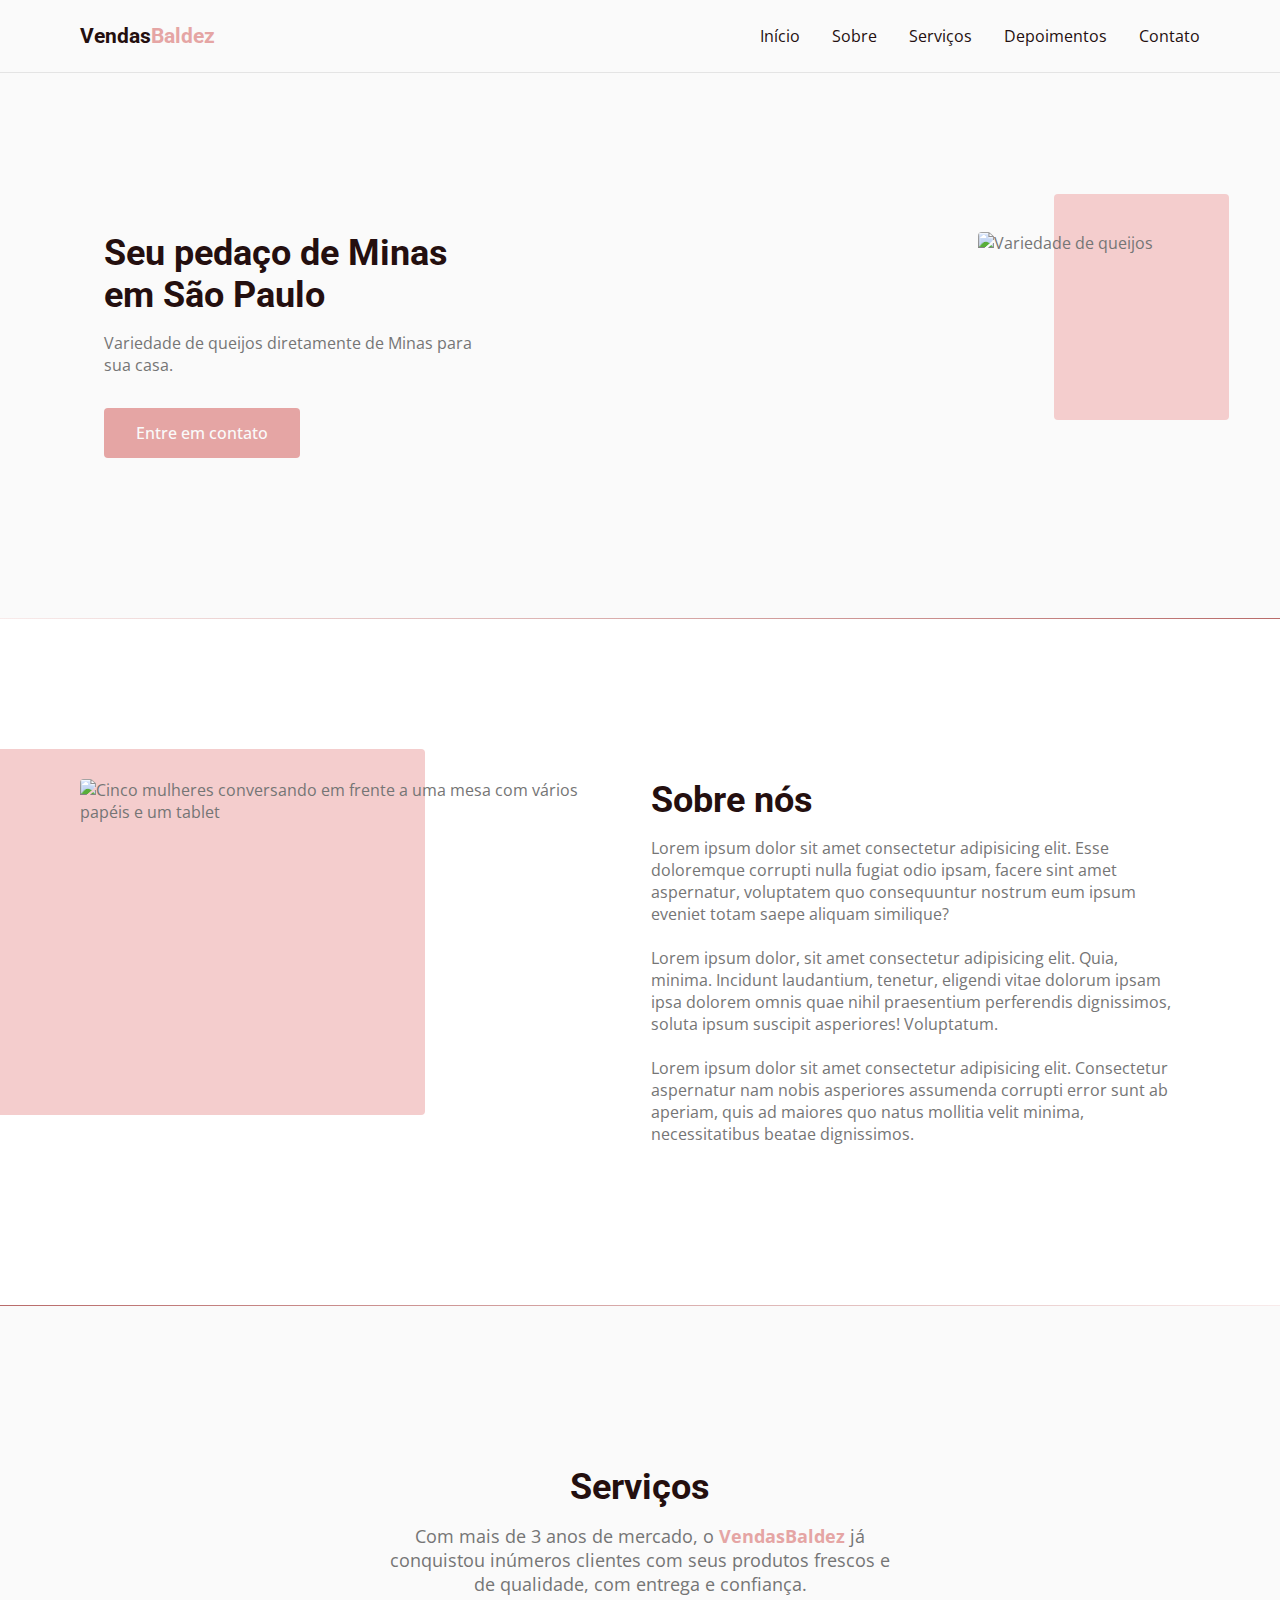
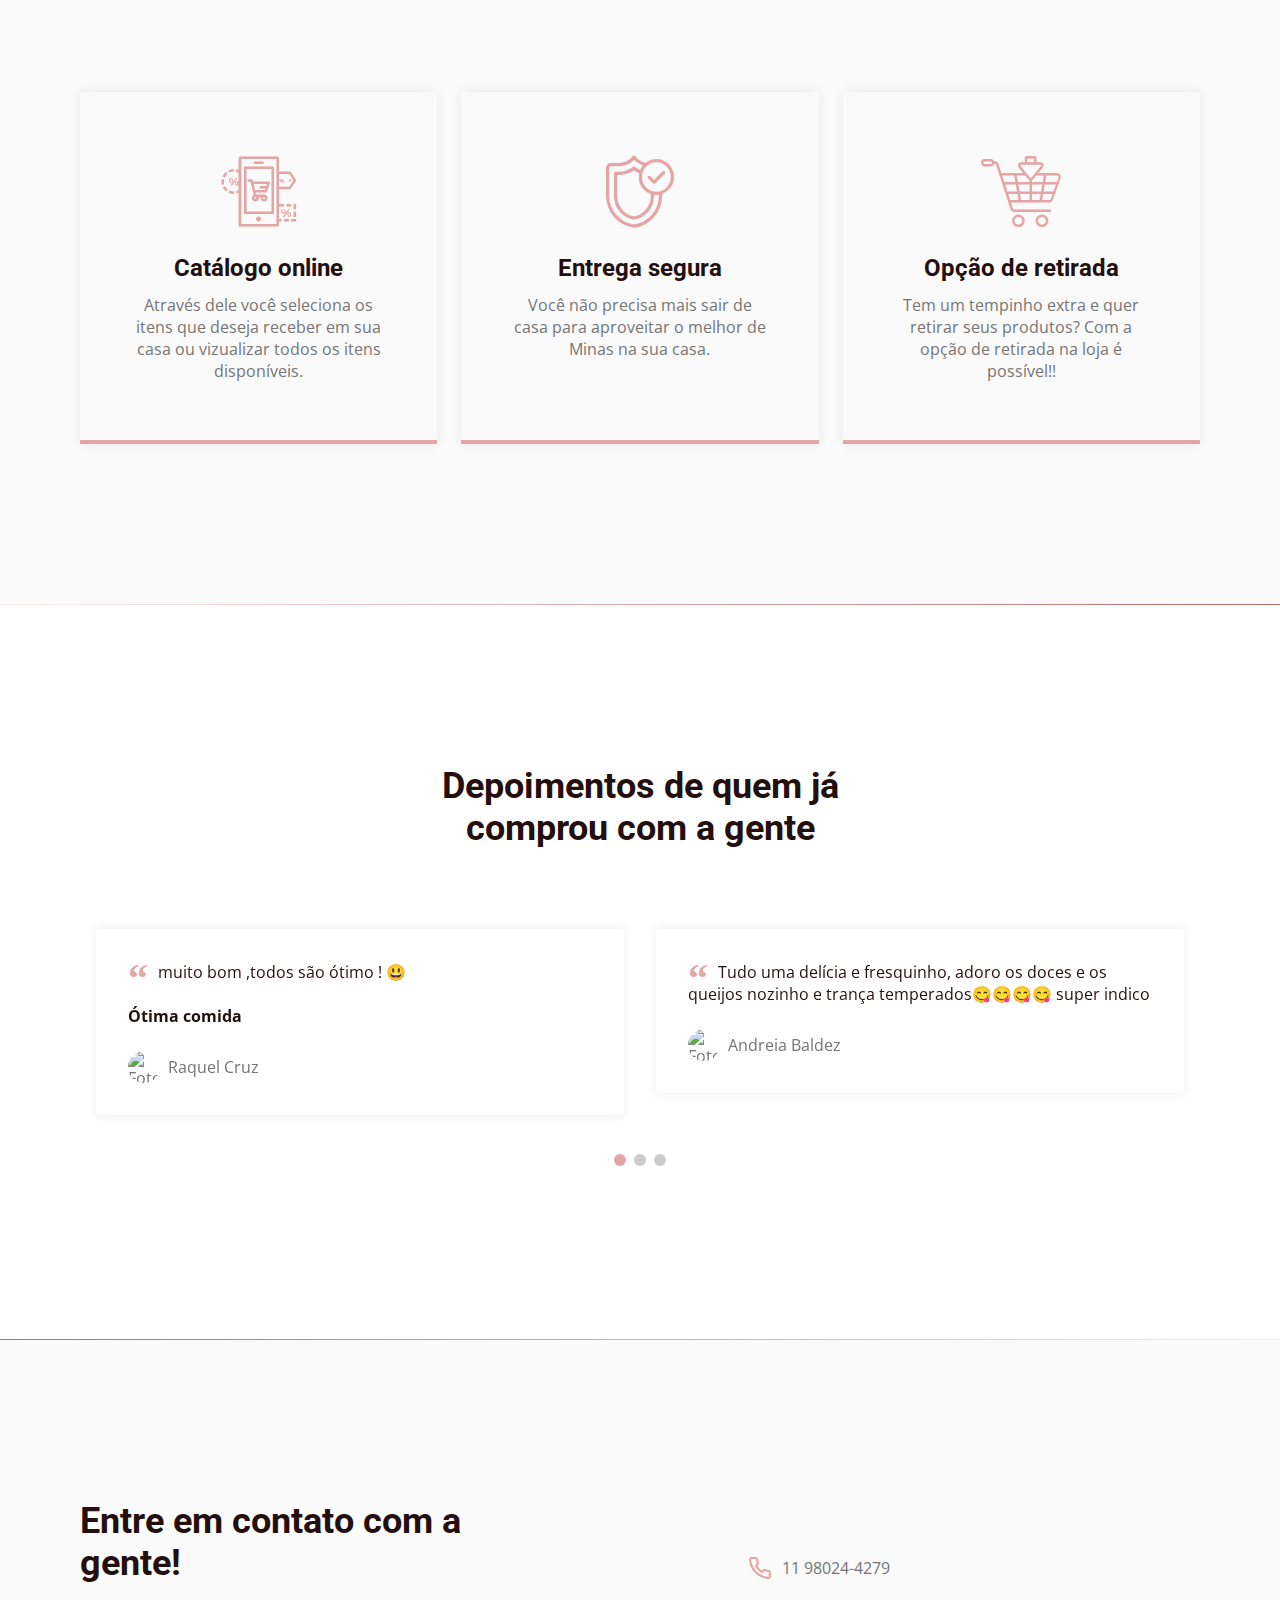
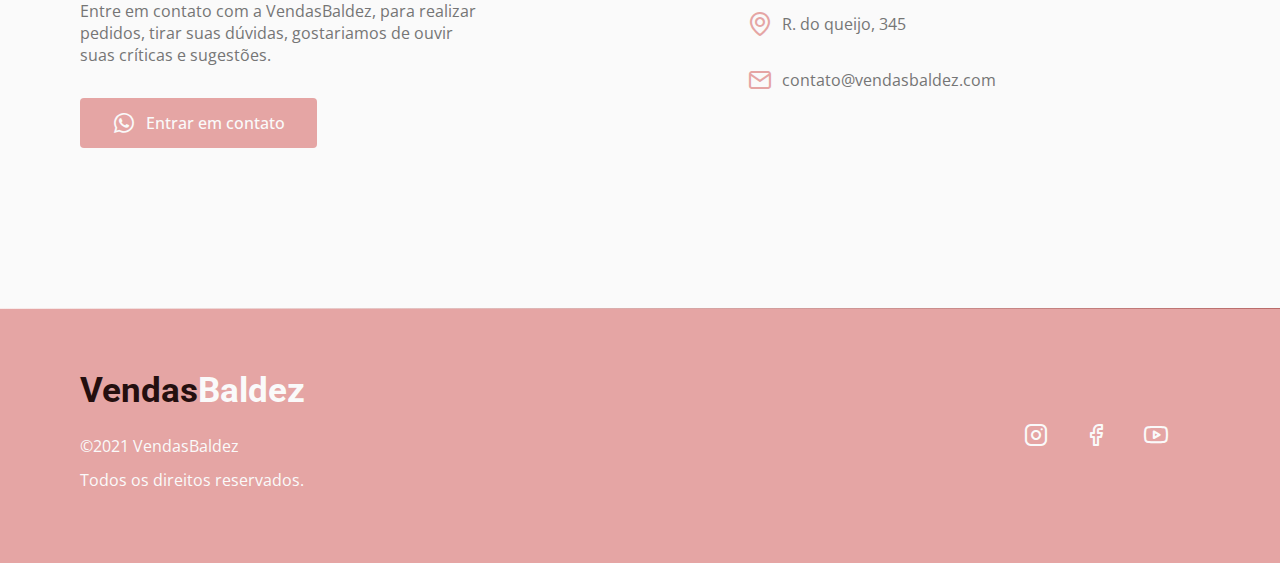
==== index.html @ 39c17d1b "Initial commit" ====
<!DOCTYPE html>
<html lang="pt-br">
  <head>
    <!-- PAGE INFORMATION/ INFORMAÇÕES DA PÁGINA-->
    <meta charset="UTF-8" />
    <meta http-equiv="X-UA-Compatible" content="IE=edge" />
    <meta name="viewport" content="width=device-width, initial-scale=1.0" />
    <title>Vendas Baldez</title>
    <!-- SOURCES OF ICONS/ FONTES DE ÍCONES-->
    <link rel="stylesheet" href="assets/fonts/style.css" />

    <!--SWIPER/ CARROSSEL-->
    <link
      rel="stylesheet"
      href="https://unpkg.com/swiper/swiper-bundle.min.css"
    />

    <!--FAVICON-->
    <link rel="shortcut icon" href="favicon.png" type="image/x-icon" />
    <!--CSS STYLE/ ESTILO CSS-->
    <link rel="stylesheet" href="style.css" />

    <!--FFONTS Roboto and Open Sans/ FONTES Roboto e Open Sans-->
    <link rel="preconnect" href="https://fonts.googleapis.com" />
    <link rel="preconnect" href="https://fonts.gstatic.com" crossorigin />
    <link
      href="https://fonts.googleapis.com/css2?family=Open+Sans:wght@400;500;700&family=Roboto:wght@400;500;700&display=swap"
      rel="stylesheet"
    />
  </head>
  <body>
    <!-- HEADER/ CABEÇALHO-->
    <header id="header">
      <nav class="container">
        <!--LOGO/ LOGOTIPO-->
        <a href="#" class="logo">Vendas<span>Baldez</span></a>
        <!--MENU-->
        <div class="menu">
          <ul class="grid">
            <li><a class="title" href="#home">Início</a></li>
            <li><a class="title" href="#about">Sobre</a></li>
            <li><a class="title" href="#services">Serviços</a></li>
            <li><a class="title" href="#testimonials">Depoimentos</a></li>
            <li><a class="title" href="#contact">Contato</a></li>
          </ul>
        </div>
        <!-- END OF MENU/ FIM DO MENU-->
        <div class="toggle icon-menu"></div>
        <div class="toggle icon-close"></div>
      </nav>
    </header>
    <!--MAIN SECTION/ SEÇÃO PRINCIPAL-->
    <main>
      <section class="section" id="home">
        <div class="container grid">
          <div class="image">
            <img
              src="https://media.istockphoto.com/photos/different-types-of-cheese-bread-and-tomatoes-picture-id120990404?b=1&k=20&m=120990404&s=170667a&w=0&h=2JuOaa1RB2ThgkXX2JgTvozF3Oeofzy1vVdZqvsgzEc="
              alt="Variedade de queijos"
            />
          </div>
          <div class="text">
            <h2 class="title">Seu pedaço de Minas em São Paulo</h2>
            <p>Variedade de queijos diretamente de Minas para sua casa.</p>
            <a href="#" class="button">Entre em contato</a>
          </div>
        </div>
      </section>
      <div class="divider-1"></div>
      <!--ABOUT SECTION/ SEÇÃO SOBRE-->
      <section class="section" id="about">
        <div class="container grid">
          <div class="image">
            <img
              src="https://images.pexels.com/photos/3810796/pexels-photo-3810796.jpeg?auto=compress&cs=tinysrgb&h=750&w=1260"
              alt="Cinco mulheres conversando em frente a uma mesa com vários papéis e um tablet"
            />
          </div>
          <div class="text">
            <h2 class="title">Sobre nós</h2>
            <p>
              Lorem ipsum dolor sit amet consectetur adipisicing elit. Esse
              doloremque corrupti nulla fugiat odio ipsam, facere sint amet
              aspernatur, voluptatem quo consequuntur nostrum eum ipsum eveniet
              totam saepe aliquam similique?
            </p>
            <br />
            <p>
              Lorem ipsum dolor, sit amet consectetur adipisicing elit. Quia,
              minima. Incidunt laudantium, tenetur, eligendi vitae dolorum ipsam
              ipsa dolorem omnis quae nihil praesentium perferendis dignissimos,
              soluta ipsum suscipit asperiores! Voluptatum.
            </p>
            <br />
            <p>
              Lorem ipsum dolor sit amet consectetur adipisicing elit.
              Consectetur aspernatur nam nobis asperiores assumenda corrupti
              error sunt ab aperiam, quis ad maiores quo natus mollitia velit
              minima, necessitatibus beatae dignissimos.
            </p>
          </div>
        </div>
      </section>

      <div class="divider-2"></div>
      <!--SERVICES SECTION/ SEÇÃO SERVIÇOS-->
      <section class="section" id="services">
        <div class="container grid">
          <header>
            <h2 class="title">Serviços</h2>
            <p class="subtitle">
              Com mais de 3 anos de mercado, o <strong>VendasBaldez</strong> já
              conquistou inúmeros clientes com seus produtos frescos e de
              qualidade, com entrega e confiança.
            </p>
          </header>
          <div class="cards grid">
            <div class="card">
              <i class="icon-online"></i>
              <h3 class="title">Catálogo online</h3>
              <p>
                Através dele você seleciona os itens que deseja receber em sua
                casa ou vizualizar todos os itens disponíveis.
              </p>
            </div>
            <div class="card">
              <i class="icon-security"></i>
              <h3 class="title">Entrega segura</h3>
              <p>
                Você não precisa mais sair de casa para aproveitar o melhor de
                Minas na sua casa.
              </p>
            </div>
            <div class="card">
              <i class="icon-add-to-cart"></i>
              <h3 class="title">Opção de retirada</h3>
              <p>
                Tem um tempinho extra e quer retirar seus produtos? Com a opção
                de retirada na loja é possível!!
              </p>
            </div>
          </div>
        </div>
      </section>

      <div class="divider-1"></div>

      <!--TESTIMONIALS SECTION/ SEÇÃO DEPOIMENTOS-->
      <section class="section" id="testimonials">
        <div class="container">
          <header>
            <h2 class="title">Depoimentos de quem já comprou com a gente</h2>
          </header>
          <div class="testimonials swiper">
            <div class="swiper-wrapper">
              <div class="testimonial swiper-slide">
                <blockquote>
                  <p>
                    <span>&ldquo;</span>
                    muito bom ,todos são ótimo ! &#x1F603; <br /><br />
                    <strong>Ótima comida</strong>
                  </p>
                  <cite>
                    <img
                      src="https://scontent.fcgh10-1.fna.fbcdn.net/v/t1.6435-9/127192022_1355444681454419_4273630064891784039_n.jpg?_nc_cat=103&ccb=1-5&_nc_sid=09cbfe&_nc_eui2=AeHktFrjVK70MucN9rwK8dI9WxWUog1mbpZbFZSiDWZulpqNUhN1xj2O-avasiJoQD0R9Tu93ZGjkM2WrJKMUcwi&_nc_ohc=0kFAcWTwJZ0AX8Zit74&_nc_ht=scontent.fcgh10-1.fna&oh=b8e94f17082927ec46d0b9704b620a5b&oe=6182F1A4"
                      alt="Foto de Raquel Cruz"
                    />
                    <a
                      href="https://www.facebook.com/permalink.php?story_fbid=845958379069721&id=100009667007855"
                      >Raquel Cruz</a
                    >
                  </cite>
                </blockquote>
              </div>

              <div class="testimonial swiper-slide">
                <blockquote>
                  <p>
                    <span>&ldquo;</span>
                    Tudo uma delícia e fresquinho, adoro os doces e os queijos
                    nozinho e trança temperados😋😋😋😋 super indico
                  </p>
                  <cite>
                    <img
                      src="https://scontent.fcgh10-1.fna.fbcdn.net/v/t1.6435-9/148212282_3870654999653036_5699329492678661809_n.jpg?_nc_cat=101&ccb=1-5&_nc_sid=09cbfe&_nc_eui2=AeETAWsbqDjWaeFhDMUAUfVbwfv9-B7KiKHB-_34HsqIoRLl6pILhwoy7k7yk_UgDCZz5Xq3BpyDUoSWEEkLVqlJ&_nc_ohc=Om9CGxwZbKoAX_D5irF&_nc_ht=scontent.fcgh10-1.fna&oh=496c62027ce99708d95cf9b813191ee6&oe=6183A523"
                      alt="Foto de Andreia Baldez"
                    />
                    <a
                      href="https://www.facebook.com/andreia.baldez.7/posts/2200675869984299"
                      >Andreia Baldez</a
                    >
                  </cite>
                </blockquote>
              </div>

              <div class="testimonial swiper-slide">
                <blockquote>
                  <p>
                    <span>&ldquo;</span>
                    tudo fresquinho e uma delícia.<br />
                    queijo bolinha delicioso &#x1F60D; <br />
                    super recomendo &#x2B50;&#x2B50;&#x2B50;&#x2B50;&#x2B50;
                  </p>
                  <cite>
                    <img
                      src="https://scontent.fcgh10-1.fna.fbcdn.net/v/t1.6435-9/117769664_1547435848760689_8516789356083065586_n.jpg?_nc_cat=100&ccb=1-5&_nc_sid=09cbfe&_nc_eui2=AeGF9-D8VseyS69dXR1kmqBl9u6LuHiE61T27ou4eITrVKdHztAE8ERukFO_9r1M-pnla5bEmug0gaO66RxGWPJA&_nc_ohc=US3NSqOw2vIAX_yAPvn&_nc_ht=scontent.fcgh10-1.fna&oh=f1aec70024c5157f5126ed3c8f367ce4&oe=618308A8"
                      alt="Foto de Andressa Melo"
                    />
                    <a
                      href="https://www.facebook.com/andressa.melo.3511/posts/1101608096676802"
                      >Andressa Melo</a
                    >
                  </cite>
                </blockquote>
              </div>

              <div class="testimonial swiper-slide">
                <blockquote>
                  <p>
                    <span>&ldquo;</span>
                    Doce de leite maravilhoso. <br />
                    Queijo nozinho <br />
                    Queijo fresco
                  </p>
                  <cite>
                    <img
                      src="https://scontent.fcgh10-1.fna.fbcdn.net/v/t1.6435-9/244122229_4255933724505724_6198145831269256516_n.jpg?_nc_cat=108&ccb=1-5&_nc_sid=09cbfe&_nc_eui2=AeGMpzfwSRalT9781IcjM-dsWlxZwzAlOuZaXFnDMCU65v0BpNrlHZgZLfNYbg-OvN9FXnQ5Pc_NqDgibNcWq6cS&_nc_ohc=GFLpkSnRi80AX-2S5Uj&_nc_ht=scontent.fcgh10-1.fna&oh=24b447c2877d84176798ed5392f70e3b&oe=61851C8D"
                      alt="Foto de Elizabeth Baldez"
                    />
                    <a
                      href="https://www.facebook.com/elizabethconceicaobaldez.baldez/posts/1985984791500640"
                      >Elizabeth Baldez</a
                    >
                  </cite>
                </blockquote>
              </div>
            </div>

            <!-- If we need pagination -->
            <div class="swiper-pagination"></div>
          </div>
        </div>
      </section>

      <div class="divider-2"></div>

      <!--CONTACT/ CONTATO-->
      <section class="section" id="contact">
        <div class="container grid">
          <div class="text">
            <h2 class="title">Entre em contato com a gente!</h2>
            <p>
              Entre em contato com a VendasBaldez, para realizar pedidos, tirar
              suas dúvidas, gostariamos de ouvir suas críticas e sugestões.
            </p>
            <a
              href="https://api.whatsapp.com/send?phone=+5511980244279&text=Oi! Gostaria de mais informações"
              class="button"
              target="_blank"
              ><i class="icon-whatsapp"></i> Entrar em contato</a
            >
          </div>

          <div class="links">
            <ul class="grid">
              <li><i class="icon-phone"></i> 11 98024-4279</li>
              <li><i class="icon-map-pin"></i> R. do queijo, 345</li>
              <li><i class="icon-mail"></i> contato@vendasbaldez.com</li>
            </ul>
          </div>
        </div>
      </section>

      <div class="divider-1"></div>
    </main>

    <!--FOOTER/ RODAPÉ-->
    <footer class="section">
      <div class="container grid">
        <div class="brand">
          <a href="#home" class="logo logo-alt">Vendas<span>Baldez</span></a>
          <p>&copy;2021 VendasBaldez</p>
          <p>Todos os direitos reservados.</p>
        </div>

        <div class="social">
          <a href="https://www.instagram.com/vendasbaldez/" target="_blank">
            <i class="icon-instagram"></i>
          </a>
          <a href="https://www.facebook.com/vendasbaldez/" target="_blank">
            <i class="icon-facebook"></i>
          </a>
          <a
            href="https://www.youtube.com/watch?v=5raW_mdFDwo&ab_channel=ComaFacaeoQueijonaM%C3%A3o"
            target="_blank"
          >
            <i class="icon-youtube"></i>
          </a>
        </div>
      </div>
    </footer>

    <a href="#home" class="back-to-top"><i class="icon-arrow-up"></i></a>

    <!-- SWIPER SCRIPT-->
    <script src="https://unpkg.com/swiper/swiper-bundle.min.js"></script>
    <!-- scrollreveal -->
    <script src="https://unpkg.com/scrollreveal"></script>
    <!--MAIN SCRIPT-->
    <script src="main.js"></script>
  </body>
</html>
---- assets/fonts/style.css ----
@font-face {
  font-family: 'icomoon';
  src:  url('fonts/icomoon.eot?d2c6gf');
  src:  url('fonts/icomoon.eot?d2c6gf#iefix') format('embedded-opentype'),
    url('fonts/icomoon.ttf?d2c6gf') format('truetype'),
    url('fonts/icomoon.woff?d2c6gf') format('woff'),
    url('fonts/icomoon.svg?d2c6gf#icomoon') format('svg');
  font-weight: normal;
  font-style: normal;
  font-display: block;
}

[class^="icon-"], [class*=" icon-"] {
  /* use !important to prevent issues with browser extensions that change fonts */
  font-family: 'icomoon' !important;
  speak: never;
  font-style: normal;
  font-weight: normal;
  font-variant: normal;
  text-transform: none;
  line-height: 1;

  /* Better Font Rendering =========== */
  -webkit-font-smoothing: antialiased;
  -moz-osx-font-smoothing: grayscale;
}

.icon-phone:before {
  content: "\e90c";
}
.icon-arrow-up:before {
  content: "\e90d";
}
.icon-add-to-cart:before {
  content: "\e900";
}
.icon-close:before {
  content: "\e901";
}
.icon-facebook:before {
  content: "\e902";
}
.icon-instagram:before {
  content: "\e903";
}
.icon-mail:before {
  content: "\e904";
}
.icon-map-pin:before {
  content: "\e905";
}
.icon-menu:before {
  content: "\e906";
}
.icon-online:before {
  content: "\e907";
}
.icon-security:before {
  content: "\e908";
}
.icon-selling-dollar-shopping:before {
  content: "\e909";
}
.icon-whatsapp:before {
  content: "\e90a";
}
.icon-youtube:before {
  content: "\e90b";
}
---- style.css ----
/*=== RESETTING THE DEFAULT CSS/ RESETANDO O CSS PREDEFINIDO============*/

* {
  margin: 0;
  padding: 0;
  box-sizing: border-box;
}

ul {
  list-style: none;
}

a {
  text-decoration: none;
}

img {
  width: 100%;
  height: auto;
}

/*=== VARIABLES/ VARIÁVEIS ============================*/
:root {
  --header-height: 4.5rem;

  /* colors */
  --hue: 1;
  /* HSL color mode */
  --base-color: hsl(var(--hue) 56% 77%);
  --base-color-second: hsl(var(--hue) 65% 88%);
  --base-color-alt: hsl(var(--hue) 57% 53%);
  --title-color: hsl(var(--hue) 41% 10%);
  --text-color: hsl(0 0% 46%);
  --text-color-light: hsl(0 0% 98%);
  --body-color: hsl(0 0% 98%);

  /* Fonts/ Fontes*/
  --title-font-size: 1.875rem;
  --subtitle-font-size: 1rem;

  --title-font: 'Roboto', sans-serif; 
  --body-font: 'Open Sans', sans-serif;
}

/*=== BASE ============================*/
html {
  scroll-behavior: smooth;
}

body {
  font: 400 1rem var(--body-font);
  color: var(--text-color);
  background: var(--body-color);
  --webkit-font-smoothing: antialiased;
}

.title {
  font: 700 var(--title-font-size) var(--title-font);
  color: var(--title-color);
  --webkit-font-smoothing: auto;
}

.button {
  background-color: var(--base-color);
  color: var(--text-color-light);
  height: 3.5rem;
  display: inline-flex;
  align-items: center;
  padding: 0 2rem;
  border-radius: 0.25rem;
  font: 500 1rem var(--body-font);
  transition: background 0.3s;
}

.button:hover,
.button:active {
  background: var(--base-color-alt);
}

.divider-1 {
  height: 1px;
  background: linear-gradient(
    270deg,
    hsla(var(--hue), 36%, 57%, 1),
    hsla(var(--hue), 65%, 88%, 0.34)
  );
}

.divider-2 {
  height: 1px;
  background: linear-gradient(
    270deg,
    hsla(var(--hue), 65%, 88%, 0.34),
    hsla(var(--hue), 36%, 57%, 1)
  );
}
/*=== LAYOUT\ Estilo ============================*/
.container {
  margin-left: 1.5rem;
  margin-right: 1.5rem;
}

.grid {
  display: grid;
  gap: 2rem;
}

.section {
  padding: calc(5rem + var(--header-height)) 0;
}

.section .title {
  margin-bottom: 1rem;
}

.section .subtitle {
  font-size: var(--subtitle-font-size);
}

.section header {
  margin-bottom: 4rem;
}

.section header strong {
  color: var(--base-color);
}

#header {
  border-bottom: 1px solid #e4e4e4;
  margin-bottom: 2rem;
  display: flex;
  position: fixed;
  top: 0;
  left: 0;
  z-index: 100;
  background-color: var(--body-color);
  width: 100%;
}

#header.scroll {
  background: var(--base-color);
  box-shadow: 0 0 12px 0 rgba(0, 0, 0, 0.15);
}

#header.scroll .logo span {
  color: white;
  transition: 0.2s;
}

#header.scroll .icon-menu {
  color: white;
  transition: 0.2s;
}


/*=== LOGO/ LOGOTIPO ============================*/
.logo {
  font: 700 1.31rem var(--title-font);
  color: var(--title-color);
}

.logo span {
  color: var(--base-color);
}

.logo-alt span {
  color: var(--body-color);
}


/*=== NAVIGATION/ NAVEGAÇÃO ============================*/

nav {
  height: var(--header-height);
  display: flex;
  align-items: center;
  justify-content: space-between;
  width: 100%;
}

nav ul li {
  text-align: center;
}

nav ul li a {
  transition: color 0.2s;
  position: relative;
}

nav ul li a:hover, nav ul li a:active{
  color: var(--base-color-second);
}

nav ul li a::after {
  content: '';
  width: 0%;
  height: 2px;
  background: var(--title-color);

  position: absolute;
  left: 0;
  bottom: -1.5rem;
  transition: width 0.2s;
}

nav ul li a:hover::after, nav ul li a.active::after {
  width: 100%;
}

nav .menu {
  opacity: 0;
  visibility: hidden;
  top: -20rem;
  transition: 0.2s;
}

nav .menu ul {
  display: none;
}

/* SHOW MENU/ MOSTRAR MENU*/
nav.show .menu {
  opacity: 1;
  visibility: visible;

  background: var(--body-color);
  height: 100vh;
  width: 100vw;
  position: fixed;
  top: 0;
  left: 0;

  display: grid;
  place-content: center;
}

nav.show .menu ul {
  display: grid;
}

nav.show ul.grid {
  gap: 4rem;
}

/* TOGGLE MENU ICON (OPEN, CLOSE OPTIONS) / ALTERNAR ÍCONE DO MENU(ABRIR, FECHAR OPÇÕES)*/
.toggle {
  color: var(--base-color);
  font-size: 1.5rem;
  cursor: pointer;
}

nav .icon-close {
  visibility: hidden;
  opacity: 0;

  position: absolute;
  top: -1.5rem;
  right: 1.5rem;
  top: -1.5rem;
  transition: 0.2s;
}

nav.show div.icon-close {
  visibility: visible;
  opacity: 1;
  top: 1.5rem;
}

/*=== HOME/ PRINCIPAL ============================*/
#home {
  overflow: hidden;
}

#home .container {
  margin: 0;
}

#home .image {
  position: relative;
}

#home .image::before {
  content: '';
  height: 100%;
  width: 100%;
  background: var(--base-color-second);
  position: absolute;
  top: -16.8%;
  left: 16.7%;
  z-index: 0;
}

#home .image img {
  position: relative;
  right: 2.93rem;
}

#home .image img,
#home .image::before {
  border-radius: 0.25rem;
}

#home .text {
  margin-left: 1.5rem;
  margin-right: 1.5rem;
  text-align: center;
}

#home .text h1 {
  margin-bottom: 1rem;
}

#home .text p {
  margin-bottom: 2rem;
}

/*=== ABOUT/ SOBRE ============================*/
#about {
  background: white;
}

#about .container {
  margin: 0;
}

#about .image {
  position: relative;
}

#about .image::before {
  content: '';
  height: 100%;
  width: 100%;
  background: var(--base-color-second);
  position: absolute;
  top: -8.3%;
  left: -33%;
  z-index: 0;
}

#about .image img {
  position: relative;
}

#about .image img,
#about .image::before {
  border-radius: 0.25rem;
}

#about .text {
  margin-left: 1.5rem;
  margin-right: 1.5rem;
}

/*=== SERVICES/ SERVIÇOS ============================*/
.cards.grid {
  gap: 1.5rem;
}

.card {
  padding: 3.625rem 2rem;
  box-shadow: 0px 0px 12px rgba(0, 0, 0, 0.08);
  border-bottom: 0.25rem solid var(--base-color);
  border-radius: 0.25rem 0.25rem 0 0;
  text-align: center;
}

.card i {
  display: block;
  margin-bottom: 1.5rem;
  font-size: 5rem;
  color: var(--base-color);
}

.card .title {
  font-size: 1.5rem;
  margin-bottom: 0.75rem;
}

/*=== TESTIMONIALS/ DEPOIMENTOS ============================*/
#testimonials {
  background: white;
}

#testimonials .container {
  margin-left: 0;
  margin-right: 0;
}

#testimonials header {
  margin-left: 1.5rem;
  margin-right: 1.5rem;
  margin-bottom: 0;
}

#testimonials blockquote {
  padding: 2rem;
  box-shadow: 0px 0px 12px rgba(0, 0, 0, 0.08);
  border-radius: 0.25rem;
}

#testimonials blockquote p {
  position: relative;
  text-indent: 1.875rem;
  margin-bottom: 1.5rem;
  color: var(--title-color);
}

#testimonials blockquote p span {
  font: 700 2.5rem serif;
  position: absolute;
  top: -0.375rem;
  left: -1.875rem;
  color: var(--base-color);
}

#testimonials blockquote cite a {
  text-decoration: none;
  color: var(--text-color);
}

#testimonials cite {
  display: flex;
  align-items: center;
  font-style: normal;
}

#testimonials cite img {
  width: 2rem;
  height: 2rem;
  object-fit: cover;
  clip-path: circle(); /* Deixa a imagem em círculo*/
  margin-right: 0.5rem;
}

/* TESTIMONIAL CAROUSEL/ CARROSSEL DE DEPOIMENTOS - SLIDER SWIPER*/

.swiper-slide {
  height: auto;
  padding: 4rem 1rem;
}

.swiper-pagination-bullet {
  width: 0.75rem;
  height: 0.75rem;
}

.swiper-pagination-bullet-active {
  background: var(--base-color);
}

/*====  CONTACT\ Contato ============================ */
#contact .grid {
  gap: 4rem;
}

#contact .text p {
  margin-bottom: 2rem;
}

#contact .button i,
#contact ul li i {
  font-size: 1.5rem;
  margin-right: 0.625rem;
}

#contact ul.grid {
  gap: 2rem;
}

#contact ul li {
  display: flex;
  align-items: center;
}

#contact ul li i {
  color: var(--base-color);
}

/*====  FOOTER/ RODAPÉ ============================ */
footer {
  background: var(--base-color);
}

footer.section{
  padding: 4rem 0;
}

footer .logo {
  display: inline-block;
  margin-bottom: 1.5rem;
}

footer .brand p {
  color: var(--text-color-light);
  margin-bottom: 0.75rem;
}

footer i {
  font-size: 1.5rem;
  color: var(--text-color-light);
}

footer .social a {
  margin-right: 2rem;
  transition: 0.3s;
  display: inline-block;
}

footer .social a:hover,
footer .social a:active {
  transform: translateY(-15px);
}

/*====  BACK TO TOP/ VOLTAR PARA CIMA ^ ============================ */
.back-to-top {
  background: var(--base-color);
  color: var(--text-color-light);

  position: fixed;
  right: 1rem;
  bottom: 1rem;

  padding: 0.5rem;
  clip-path: circle();

  font-size: 1.5rem;
  line-height: 0;

  visibility: hidden;
  opacity: 0;

  transition: 0.3s;
  transform: translateY(100%);
}

.back-to-top.show {
  visibility: visible;
  opacity: 1;
  transform: translateY(0);
}

.back-to-top:hover,
.back-to-top:active {
  opacity: 0.5;
}

/* RESPONSIVE/ RESPONSIVO*/
/*========= MEDIA QUERIES =========*/
/* extra large devices: 1200px > */
@media (min-width: 1200px) {
  /*Reusable classes/ Classes reutilizáveis*/
  .container {
    max-width: 1120px;
    margin-left: auto;
    margin-right: auto;
  }
  .section {
    padding: 10rem 0;
  }

  .section header, #testimonials header {
    max-width: 32rem;
    text-align: center;
    margin-left: auto;
    margin-right: auto;
  }

  .button {
    height: 3.125rem;
  }
  
  /*Navigation menu\ Menu navegação*/
  nav .menu {
    opacity: 1;
    visibility: visible;
    top: 0;
  }

  nav .menu ul {
    display: flex;
    gap: 2rem;
  }

  nav .menu ul li a.title {
    font: 400 1rem var(--body-font);
     --webkit-font-smoothing: antialiased;
  }

  nav .menu ul li a.title:active {
    font-weight: bold;
    --webkit-font-smoothing: auto;
  }
  nav .icon-menu {
    display: none;
  }

  /*=== LAYOUT\ Estilo ============================*/
  main {
    margin-top: var(--header-height);
  }

  /*HOME*/
  #home .container {
    grid-auto-flow: column;
    justify-content: space-between;
    margin: 0 auto;
  }

  #home .image {
    order: 1;
  }

  #home .text {
    order: 0;
    max-width: 24rem;
    text-align: left;
  }

  /*=== ABOUT/ SOBRE ============================*/
  #about .container {
    margin: 0 auto;
    grid-auto-flow: column;
  }

  /*=== SERVICES/ SERVIÇOS ============================*/
  .cards {
    grid-template-columns: 1fr 1fr 1fr; /* Adjustment of cards, equal numbers makes same size\ Ajuste dos cards, números iguais deixa do mesmo tamanho */
  }

  .card {
    padding-left: 3rem;
    padding-right: 3rem;
  }
  /*=== TESTIMONIALS/ DEPOIMENTOS ============================*/
  #testimonials .container {
    margin-left: auto;
    margin-right: auto;
  }

  /*====  CONTACT\ Contato ============================ */
  #contact .container {
    grid-auto-flow: column;
    align-items: center;
  }

  #contact .text {
    max-width: 25rem;
  }

  /*====  FOOTER/ RODAPÉ ============================ */
  footer.section {
    padding: 3.75rem 0;
  }

  footer .container {
    grid-auto-flow: column;
    align-items: center;
    justify-content: space-between;
  }

  footer .logo {
    font-size: 2.20rem;
  }
 
}
/* large devices: 1023px > */
/* large devices: 992px > */
@media (min-width: 992px) {
   /*Reusable classes/ Classes reutilizáveis*/
  :root {
    --title-font-size: 2.25rem;
    --subtitle-font-size: 1.125rem;
  }
}
/* medium devices: 767px > */
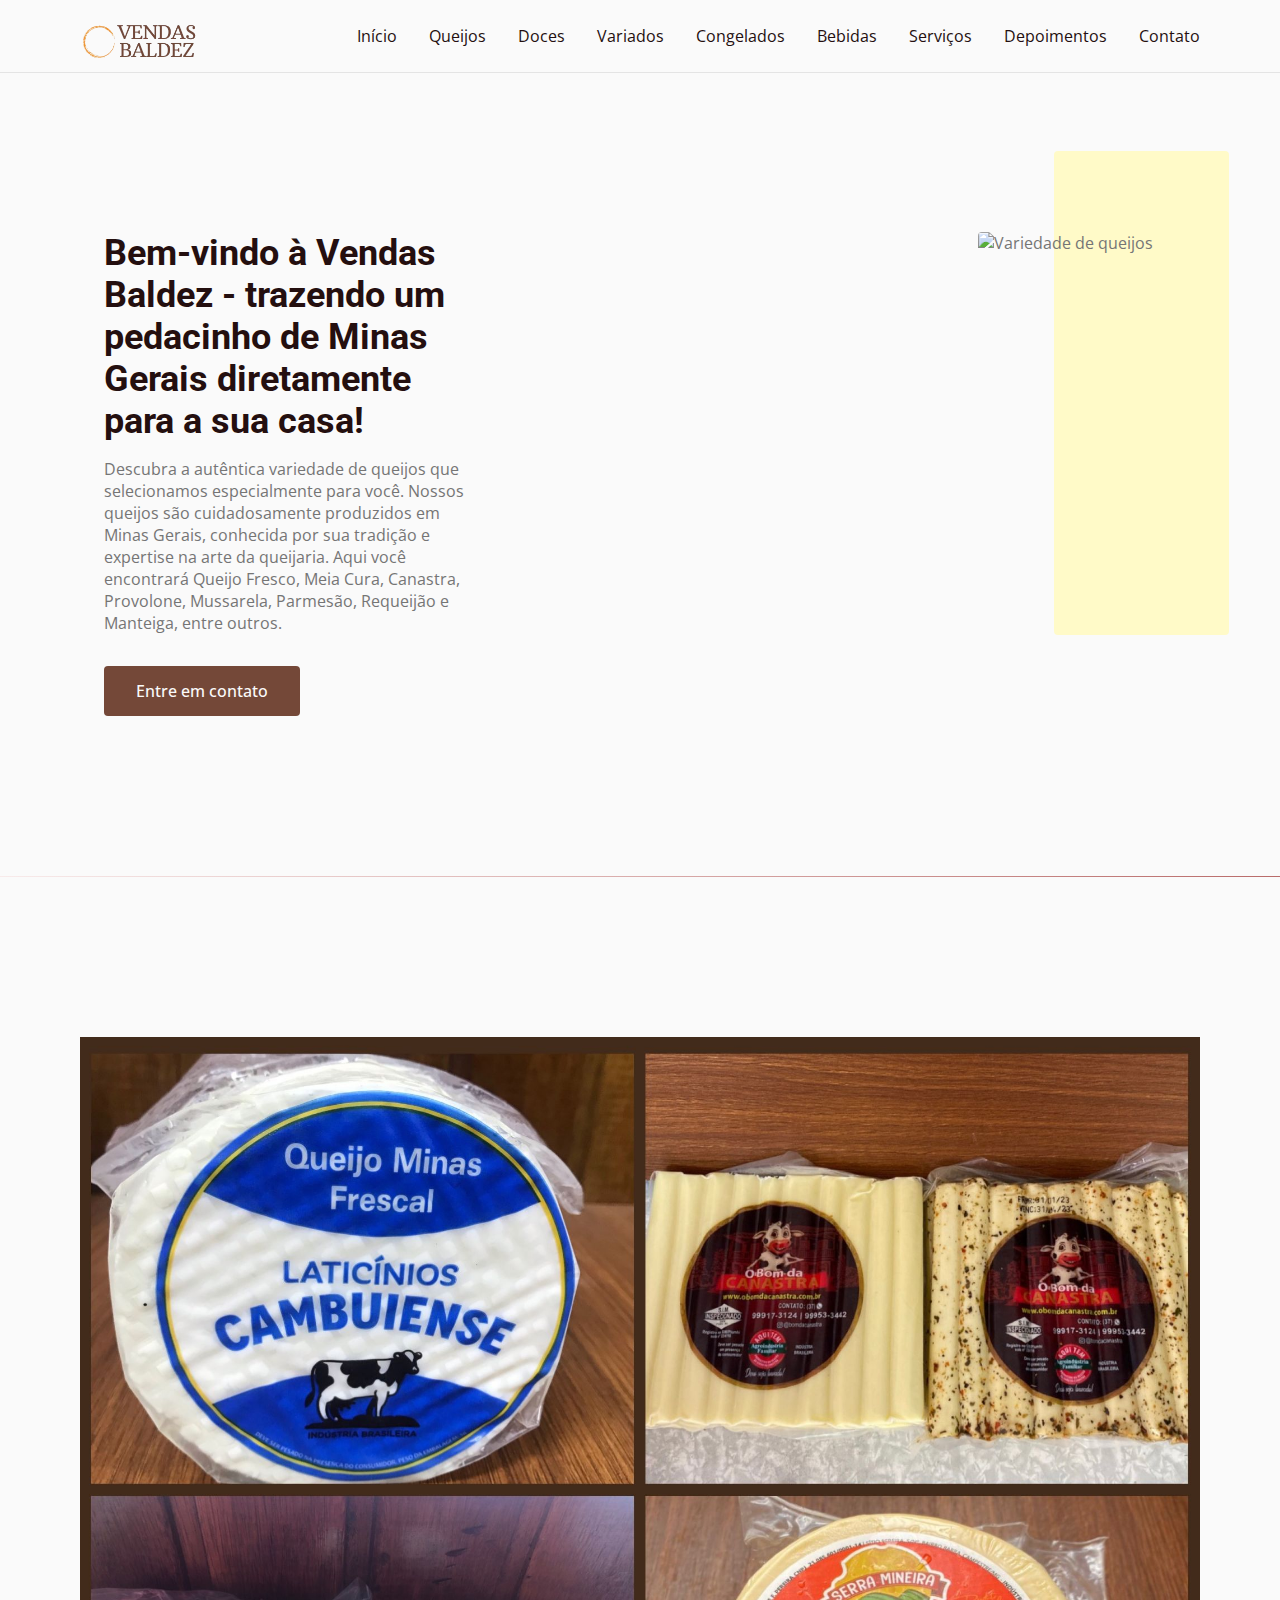
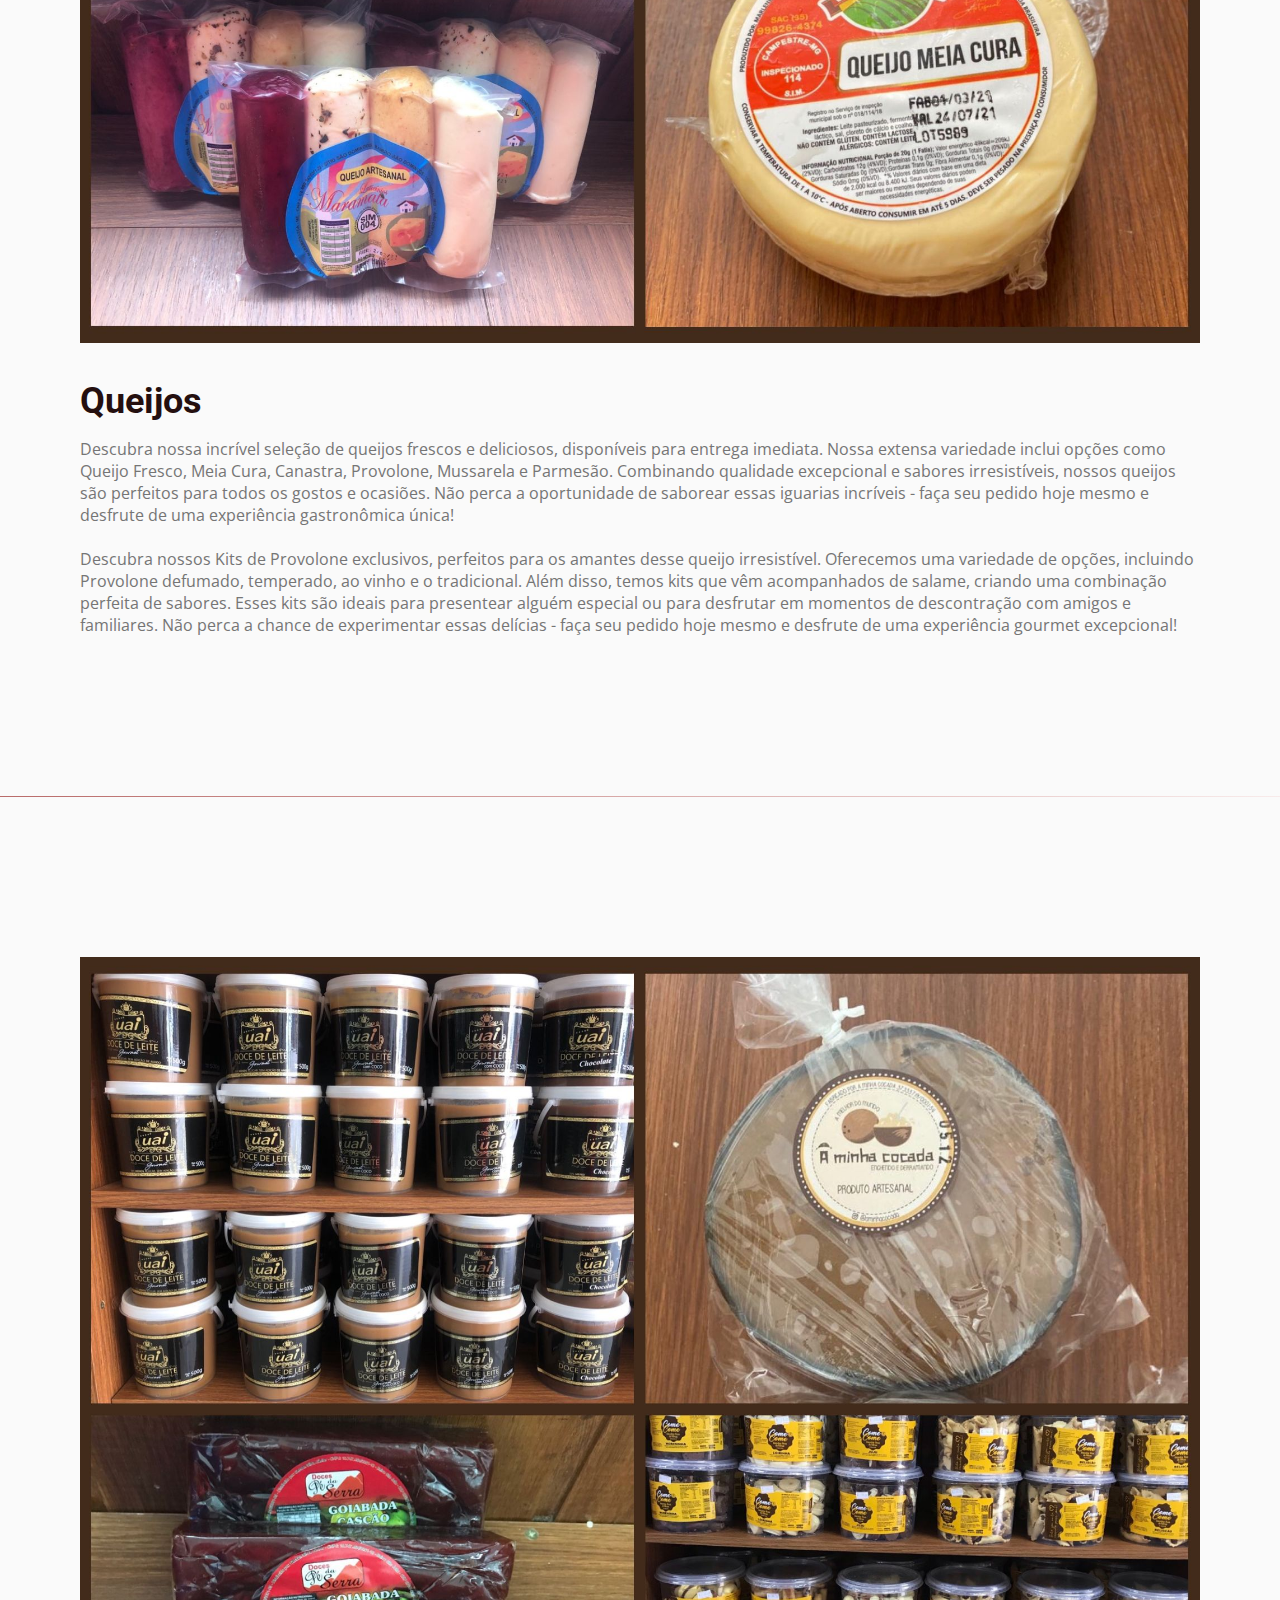
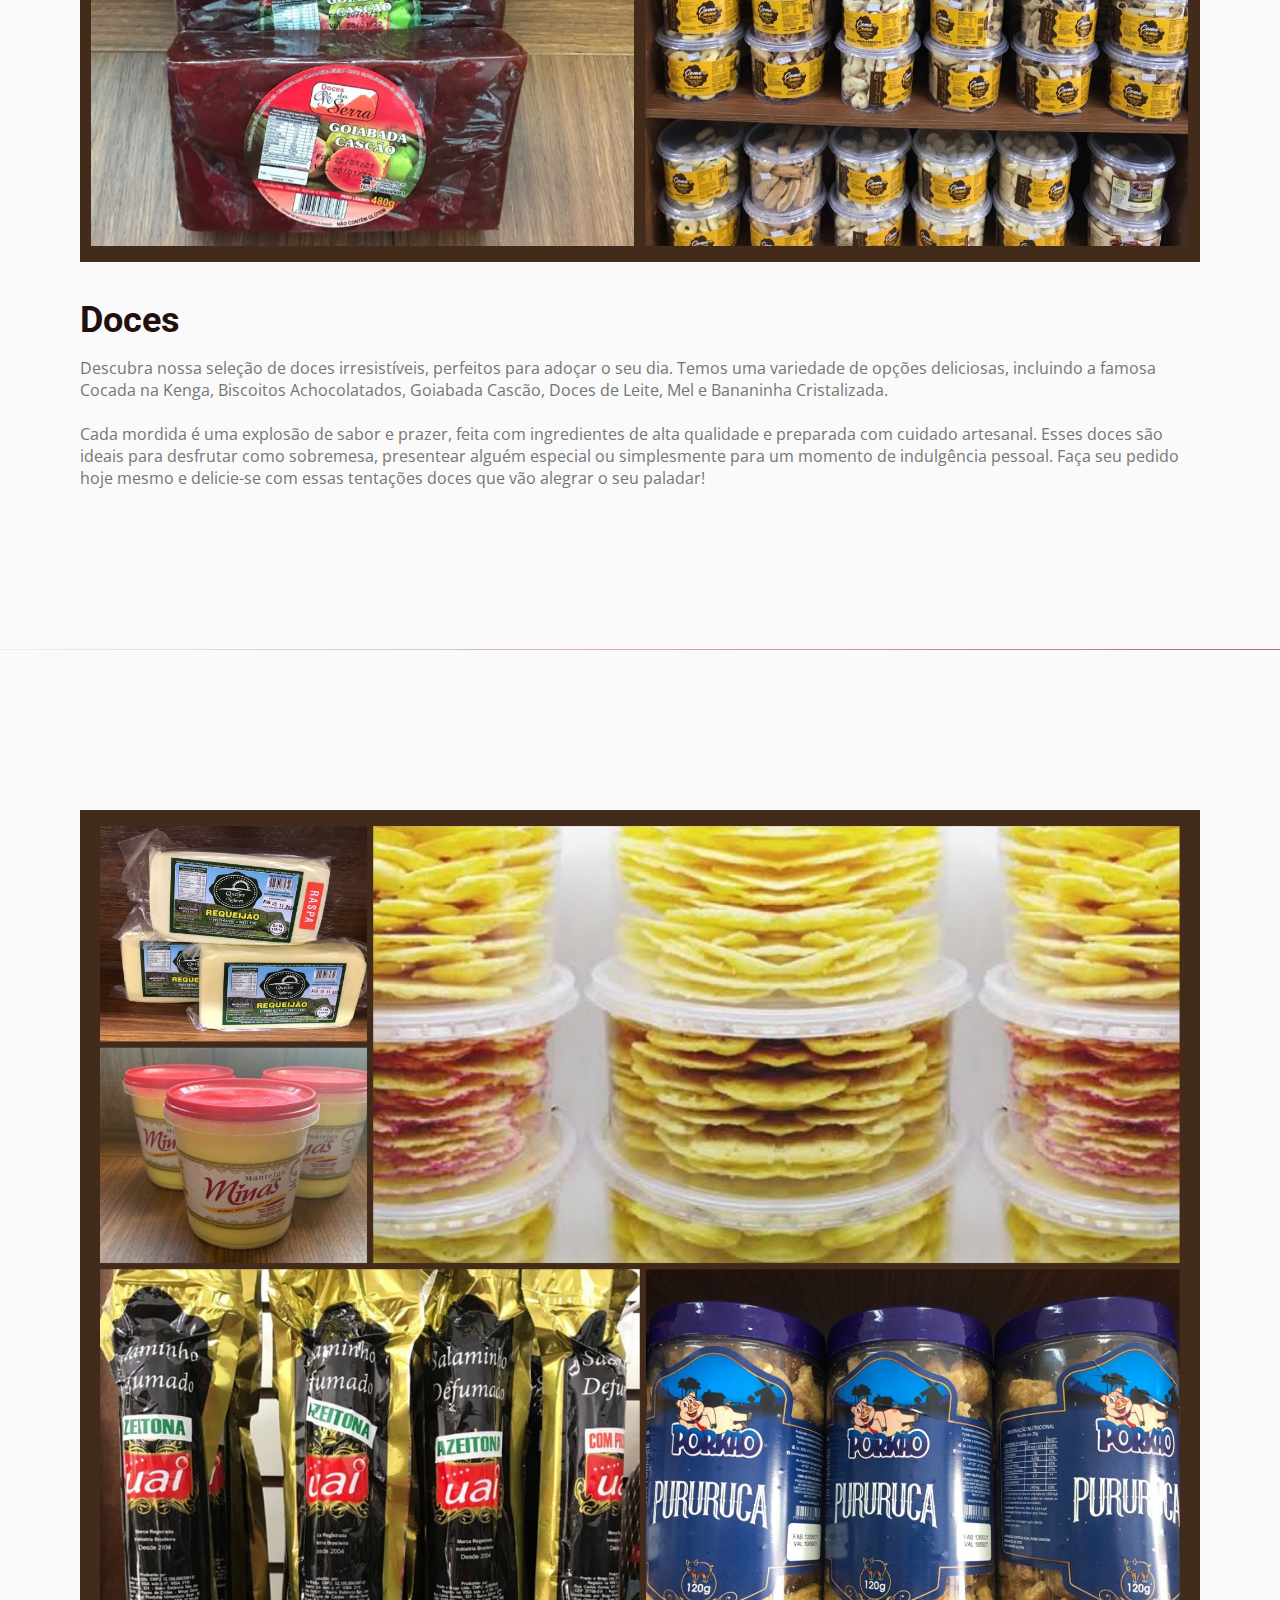
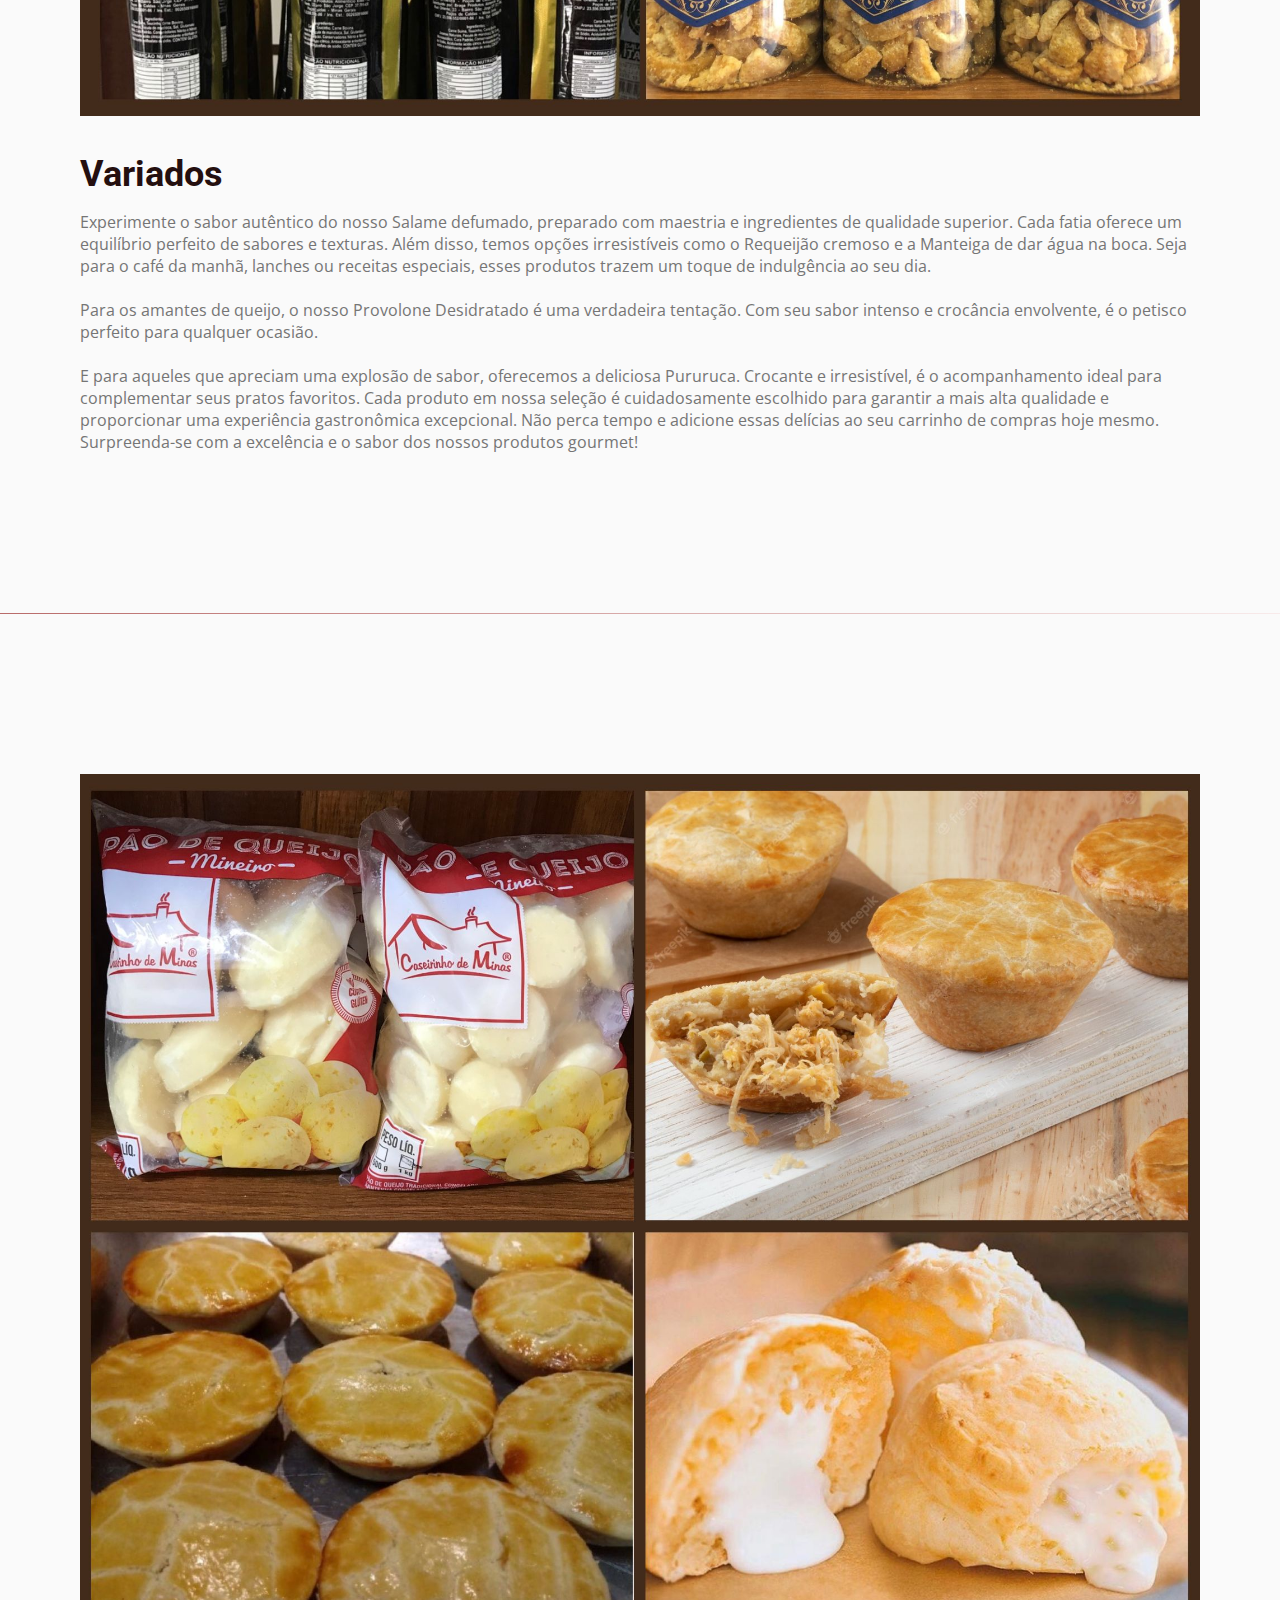
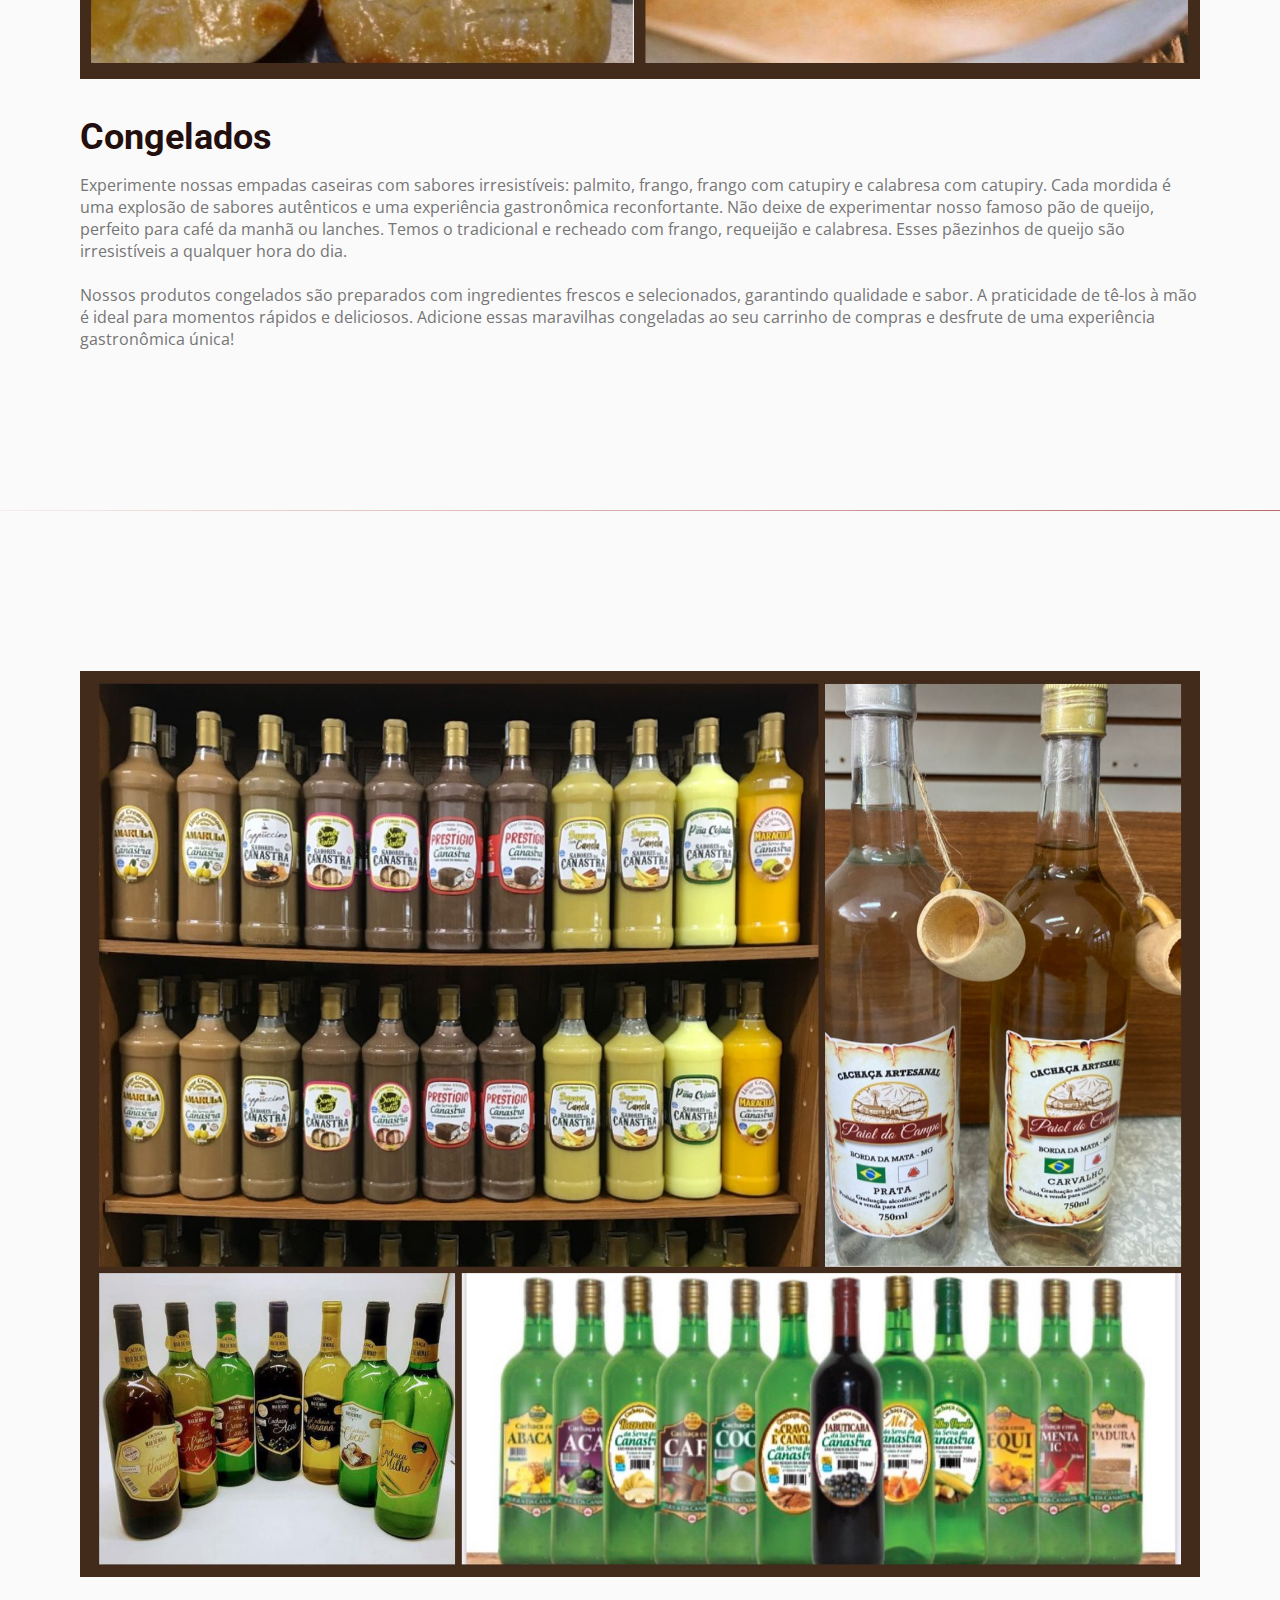
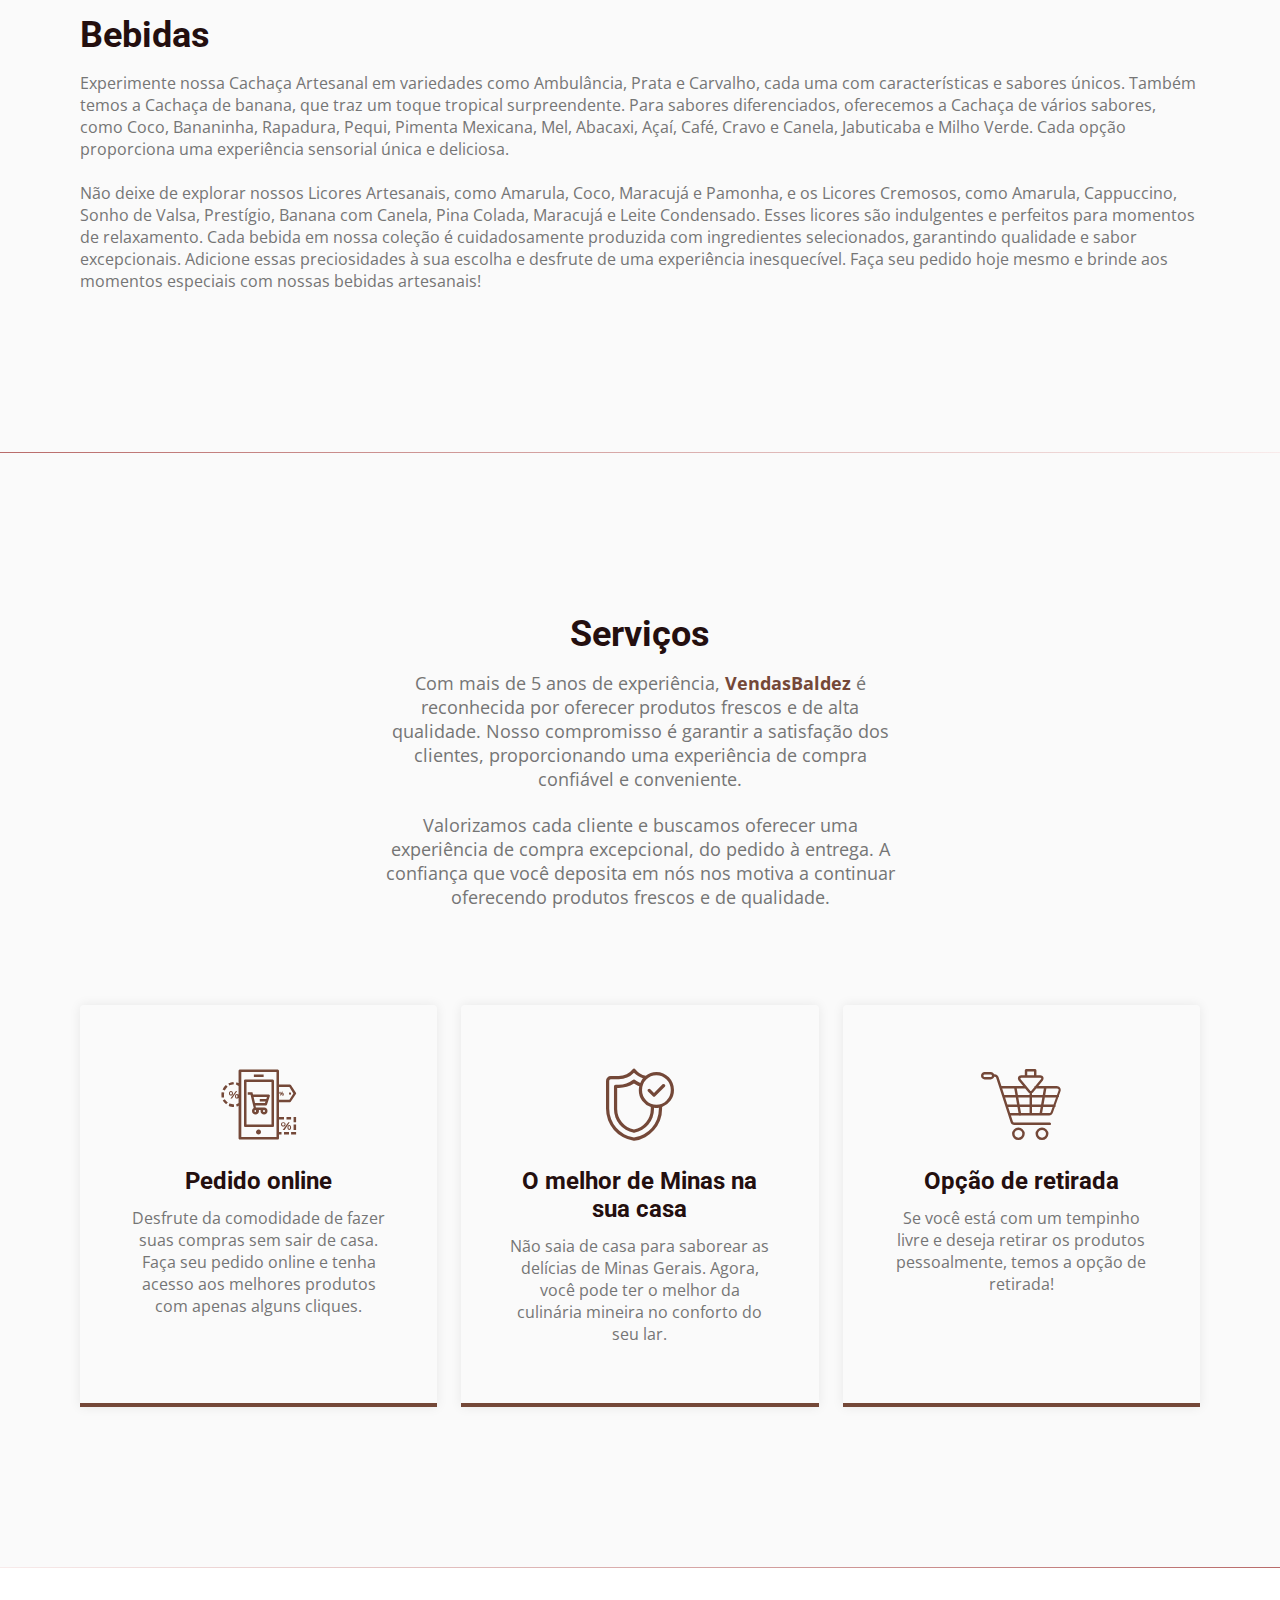
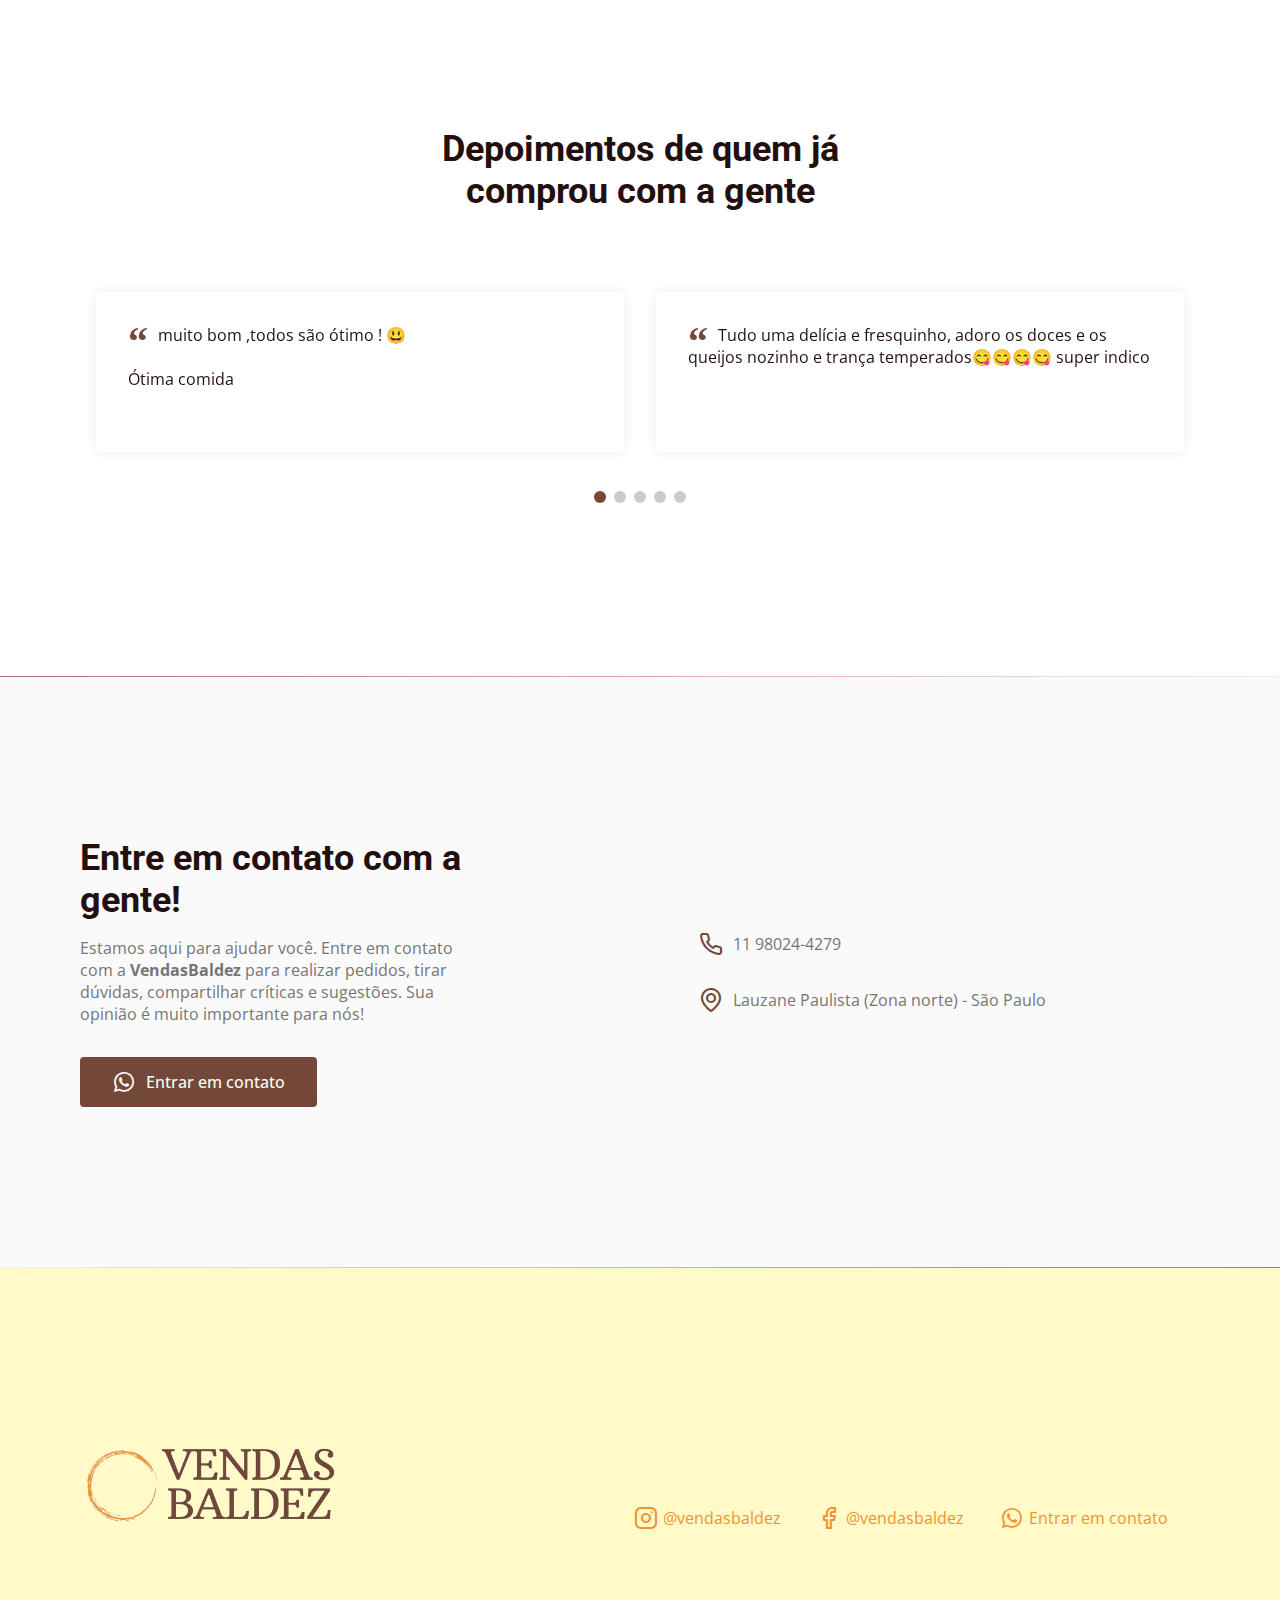
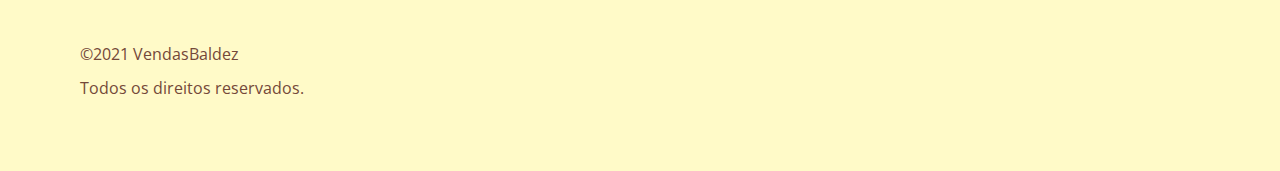
==== commit cdd1b329: "feat/ alteração de layout e adição de mais itens" ====
--- a/index.html
+++ b/index.html
@@ -1,312 +1,413 @@
 <!DOCTYPE html>
 <html lang="pt-br">
-  <head>
-    <!-- PAGE INFORMATION/ INFORMAÇÕES DA PÁGINA-->
-    <meta charset="UTF-8" />
-    <meta http-equiv="X-UA-Compatible" content="IE=edge" />
-    <meta name="viewport" content="width=device-width, initial-scale=1.0" />
-    <title>Vendas Baldez</title>
-    <!-- SOURCES OF ICONS/ FONTES DE ÍCONES-->
-    <link rel="stylesheet" href="assets/fonts/style.css" />
-
-    <!--SWIPER/ CARROSSEL-->
-    <link
-      rel="stylesheet"
-      href="https://unpkg.com/swiper/swiper-bundle.min.css"
-    />
-
-    <!--FAVICON-->
-    <link rel="shortcut icon" href="favicon.png" type="image/x-icon" />
-    <!--CSS STYLE/ ESTILO CSS-->
-    <link rel="stylesheet" href="style.css" />
-
-    <!--FFONTS Roboto and Open Sans/ FONTES Roboto e Open Sans-->
-    <link rel="preconnect" href="https://fonts.googleapis.com" />
-    <link rel="preconnect" href="https://fonts.gstatic.com" crossorigin />
-    <link
-      href="https://fonts.googleapis.com/css2?family=Open+Sans:wght@400;500;700&family=Roboto:wght@400;500;700&display=swap"
-      rel="stylesheet"
-    />
-  </head>
-  <body>
-    <!-- HEADER/ CABEÇALHO-->
-    <header id="header">
-      <nav class="container">
-        <!--LOGO/ LOGOTIPO-->
-        <a href="#" class="logo">Vendas<span>Baldez</span></a>
-        <!--MENU-->
-        <div class="menu">
-          <ul class="grid">
-            <li><a class="title" href="#home">Início</a></li>
-            <li><a class="title" href="#about">Sobre</a></li>
-            <li><a class="title" href="#services">Serviços</a></li>
-            <li><a class="title" href="#testimonials">Depoimentos</a></li>
-            <li><a class="title" href="#contact">Contato</a></li>
-          </ul>
-        </div>
-        <!-- END OF MENU/ FIM DO MENU-->
-        <div class="toggle icon-menu"></div>
-        <div class="toggle icon-close"></div>
-      </nav>
-    </header>
-    <!--MAIN SECTION/ SEÇÃO PRINCIPAL-->
-    <main>
-      <section class="section" id="home">
-        <div class="container grid">
-          <div class="image">
-            <img
-              src="https://media.istockphoto.com/photos/different-types-of-cheese-bread-and-tomatoes-picture-id120990404?b=1&k=20&m=120990404&s=170667a&w=0&h=2JuOaa1RB2ThgkXX2JgTvozF3Oeofzy1vVdZqvsgzEc="
-              alt="Variedade de queijos"
-            />
-          </div>
-          <div class="text">
-            <h2 class="title">Seu pedaço de Minas em São Paulo</h2>
-            <p>Variedade de queijos diretamente de Minas para sua casa.</p>
-            <a href="#" class="button">Entre em contato</a>
-          </div>
-        </div>
-      </section>
-      <div class="divider-1"></div>
-      <!--ABOUT SECTION/ SEÇÃO SOBRE-->
-      <section class="section" id="about">
-        <div class="container grid">
-          <div class="image">
-            <img
-              src="https://images.pexels.com/photos/3810796/pexels-photo-3810796.jpeg?auto=compress&cs=tinysrgb&h=750&w=1260"
-              alt="Cinco mulheres conversando em frente a uma mesa com vários papéis e um tablet"
-            />
-          </div>
-          <div class="text">
-            <h2 class="title">Sobre nós</h2>
+
+<head>
+  <!-- PAGE INFORMATION/ INFORMAÇÕES DA PÁGINA-->
+  <meta charset="UTF-8" />
+  <meta http-equiv="X-UA-Compatible" content="IE=edge" />
+  <meta name="viewport" content="width=device-width, initial-scale=1.0" />
+  <title>Vendas Baldez</title>
+  <!-- SOURCES OF ICONS/ FONTES DE ÍCONES-->
+  <link rel="stylesheet" href="assets/fonts/style.css" />
+
+  <!--SWIPER/ CARROSSEL-->
+  <link rel="stylesheet" href="https://unpkg.com/swiper/swiper-bundle.min.css" />
+
+  <!--FAVICON-->
+  <link rel="shortcut icon" href="favicon.png" type="image/x-icon" />
+  <!--CSS STYLE/ ESTILO CSS-->
+  <link rel="stylesheet" href="style.css" />
+
+  <!--FFONTS Roboto and Open Sans/ FONTES Roboto e Open Sans-->
+  <link rel="preconnect" href="https://fonts.googleapis.com" />
+  <link rel="preconnect" href="https://fonts.gstatic.com" crossorigin />
+  <link
+    href="https://fonts.googleapis.com/css2?family=Open+Sans:wght@400;500;700&family=Roboto:wght@400;500;700&display=swap"
+    rel="stylesheet" />
+</head>
+
+<body>
+  <!-- HEADER/ CABEÇALHO-->
+  <header id="header">
+    <nav class="container">
+      <!--LOGO/ LOGOTIPO-->
+      <a href="#" class="logo">
+        <img class="logo" src="./img/LOGOS-VENDAS.png" alt="Logo Vendas Baldez">
+        <!-- <img class="logo-img" src="favicon.png"> Vendas <span>Baldez</span> -->
+
+      </a>
+      <!--MENU-->
+      <div class="menu">
+        <ul class="grid">
+          <li><a class="title" href="#home">Início</a></li>
+          <li><a class="title" href="#cheeses">Queijos</a></li>
+
+          <li><a class="title" href="#candy">Doces</a></li>
+
+          <li><a class="title" href="#miscellaneous">Variados</a></li>
+
+          <li><a class="title" href="#frozen">Congelados</a></li>
+
+          <li><a class="title" href="#drinks">Bebidas</a></li>
+
+          <li><a class="title" href="#services">Serviços</a></li>
+          <li><a class="title" href="#testimonials">Depoimentos</a></li>
+          <li><a class="title" href="#contact">Contato</a></li>
+        </ul>
+      </div>
+      <!-- END OF MENU/ FIM DO MENU-->
+      <div class="toggle icon-menu"></div>
+      <div class="toggle icon-close"></div>
+    </nav>
+  </header>
+  <!--MAIN SECTION/ SEÇÃO PRINCIPAL-->
+  <main>
+    <section class="section" id="home">
+      <div class="container grid">
+        <div class="image">
+          <img
+            src="https://media.istockphoto.com/photos/different-types-of-cheese-bread-and-tomatoes-picture-id120990404?b=1&k=20&m=120990404&s=170667a&w=0&h=2JuOaa1RB2ThgkXX2JgTvozF3Oeofzy1vVdZqvsgzEc="
+            alt="Variedade de queijos" />
+        </div>
+        <div class="text">
+          <h2 class="title">Bem-vindo à Vendas Baldez - trazendo um pedacinho de Minas Gerais diretamente para a sua
+            casa!</h2>
+          <p>Descubra a autêntica variedade de queijos que selecionamos especialmente para você. Nossos queijos são
+            cuidadosamente produzidos em Minas Gerais, conhecida por sua tradição e expertise na arte da queijaria. Aqui
+            você encontrará Queijo Fresco, Meia Cura, Canastra, Provolone, Mussarela, Parmesão, Requeijão e Manteiga,
+            entre outros.</p>
+          <a href="https://api.whatsapp.com/send?phone=+5511980244279&text=Oi! Gostaria de mais informações" target="_blank" class="button">Entre em contato</a>
+        </div>
+      </div>
+    </section>
+    <div class="divider-1"></div>
+    <!--ABOUT SECTION/ SEÇÃO SOBRE-->
+    <section class="section" id="cheeses">
+      <div class="container grid">
+        <div class="image">
+          <img class="product-img" src="./img/queijos.jpg" alt="" />
+        </div>
+        <div class="text">
+          <h2 class="title">Queijos</h2>
+          <p>
+            Descubra nossa incrível seleção de queijos frescos e deliciosos, disponíveis para entrega imediata. Nossa
+            extensa variedade inclui opções como Queijo Fresco, Meia Cura, Canastra, Provolone, Mussarela e Parmesão.
+            Combinando qualidade excepcional e sabores irresistíveis, nossos queijos são perfeitos para todos os gostos
+            e ocasiões. Não perca a oportunidade de saborear essas iguarias incríveis - faça seu pedido hoje mesmo e
+            desfrute de uma experiência gastronômica única!
+          </p>
+          <br>
+          <p>
+            Descubra nossos Kits de Provolone exclusivos, perfeitos para os amantes desse queijo irresistível.
+            Oferecemos uma variedade de opções, incluindo Provolone defumado, temperado, ao vinho e o tradicional. Além
+            disso, temos kits que vêm acompanhados de salame, criando uma combinação perfeita de sabores. Esses kits são
+            ideais para presentear alguém especial ou para desfrutar em momentos de descontração com amigos e
+            familiares. Não perca a chance de experimentar essas delícias - faça seu pedido hoje mesmo e desfrute de uma
+            experiência gourmet excepcional!
+          </p>
+        </div>
+      </div>
+    </section>
+
+    <div class="divider-2"></div>
+
+    <section class="section" id="candy">
+      <div class="container grid">
+        <div class="image">
+          <img class="product-img" src="./img/doces.jpg" alt="" />
+        </div>
+        <div class="text">
+          <h2 class="title">Doces</h2>
+          <p>
+            Descubra nossa seleção de doces irresistíveis, perfeitos para adoçar o seu dia. Temos uma variedade de
+            opções deliciosas, incluindo a famosa Cocada na Kenga, Biscoitos Achocolatados, Goiabada Cascão, Doces de
+            Leite, Mel e Bananinha Cristalizada.
+          </p>
+          <br>
+          <p></p>
+          Cada mordida é uma explosão de sabor e prazer, feita com ingredientes de alta qualidade e preparada com
+          cuidado artesanal. Esses doces são ideais para desfrutar como sobremesa, presentear alguém especial ou
+          simplesmente para um momento de indulgência pessoal. Faça seu pedido hoje mesmo e delicie-se com essas
+          tentações doces que vão alegrar o seu paladar!
+          </p>
+        </div>
+      </div>
+    </section>
+
+    <div class="divider-1"></div>
+
+    <section class="section" id="miscellaneous">
+      <div class="container grid">
+        <div class="image">
+          <img class="product-img" src="./img/variados.jpg" alt="" />
+        </div>
+        <div class="text">
+          <h2 class="title">Variados</h2>
+          <p>
+            Experimente o sabor autêntico do nosso Salame defumado, preparado com maestria e ingredientes de qualidade
+            superior. Cada fatia oferece um equilíbrio perfeito de sabores e texturas.
+
+            Além disso, temos opções irresistíveis como o Requeijão cremoso e a Manteiga de dar água na boca. Seja para
+            o café da manhã, lanches ou receitas especiais, esses produtos trazem um toque de indulgência ao seu dia.
+          </p>
+          <br>
+          <p>
+            Para os amantes de queijo, o nosso Provolone Desidratado é uma verdadeira tentação. Com seu sabor intenso e
+            crocância envolvente, é o petisco perfeito para qualquer ocasião.
+          </p>
+          <br>
+          <p>
+            E para aqueles que apreciam uma explosão de sabor, oferecemos a deliciosa Pururuca. Crocante e irresistível,
+            é o acompanhamento ideal para complementar seus pratos favoritos.
+
+            Cada produto em nossa seleção é cuidadosamente escolhido para garantir a mais alta qualidade e proporcionar
+            uma experiência gastronômica excepcional.
+
+            Não perca tempo e adicione essas delícias ao seu carrinho de compras hoje mesmo. Surpreenda-se com a
+            excelência e o sabor dos nossos produtos gourmet!
+          </p>
+        </div>
+      </div>
+    </section>
+
+    <div class="divider-2"></div>
+
+    <section class="section" id="frozen">
+      <div class="container grid">
+        <div class="image">
+          <img class="product-img" src="img/congelados.jpg" alt="" />
+        </div>
+        <div class="text">
+          <h2 class="title">Congelados</h2>
+          <p>
+            Experimente nossas empadas caseiras com sabores irresistíveis: palmito, frango, frango com catupiry e
+            calabresa com catupiry. Cada mordida é uma explosão de sabores autênticos e uma experiência gastronômica
+            reconfortante.
+
+            Não deixe de experimentar nosso famoso pão de queijo, perfeito para café da manhã ou lanches. Temos o
+            tradicional e recheado com frango, requeijão e calabresa. Esses pãezinhos de queijo são irresistíveis a
+            qualquer hora do dia.
+
+
+          </p>
+          <br>
+          <p>
+            Nossos produtos congelados são preparados com ingredientes frescos e selecionados, garantindo qualidade e
+            sabor. A praticidade de tê-los à mão é ideal para momentos rápidos e deliciosos.
+
+            Adicione essas maravilhas congeladas ao seu carrinho de compras e desfrute de uma experiência gastronômica
+            única!
+
+          </p>
+        </div>
+      </div>
+    </section>
+
+    <div class="divider-1"></div>
+
+    <section class="section" id="drinks">
+      <div class="container grid">
+        <div class="image">
+          <img class="product-img" src="./img/bebidas.jpg" alt="" />
+        </div>
+        <div class="text">
+          <h2 class="title">Bebidas</h2>
+          <p>
+            Experimente nossa Cachaça Artesanal em variedades como Ambulância, Prata e Carvalho, cada uma com características e sabores únicos. Também temos a Cachaça de banana, que traz um toque tropical surpreendente.
+
+            Para sabores diferenciados, oferecemos a Cachaça de vários sabores, como Coco, Bananinha, Rapadura, Pequi, Pimenta Mexicana, Mel, Abacaxi, Açaí, Café, Cravo e Canela, Jabuticaba e Milho Verde. Cada opção proporciona uma experiência sensorial única e deliciosa.
+          </p>
+          <br>
+          <p>
+            Não deixe de explorar nossos Licores Artesanais, como Amarula, Coco, Maracujá e Pamonha, e os Licores Cremosos, como Amarula, Cappuccino, Sonho de Valsa, Prestígio, Banana com Canela, Pina Colada, Maracujá e Leite Condensado. Esses licores são indulgentes e perfeitos para momentos de relaxamento.
+            
+            Cada bebida em nossa coleção é cuidadosamente produzida com ingredientes selecionados, garantindo qualidade e sabor excepcionais.
+            
+            Adicione essas preciosidades à sua escolha e desfrute de uma experiência inesquecível. Faça seu pedido hoje mesmo e brinde aos momentos especiais com nossas bebidas artesanais!
+          </p>
+        </div>
+      </div>
+    </section>
+
+    <div class="divider-2"></div>
+
+
+    <!--SERVICES SECTION/ SEÇÃO SERVIÇOS-->
+    <section class="section" id="services">
+      <div class="container grid">
+        <header>
+          <h2 class="title">Serviços</h2>
+          <p class="subtitle">
+            Com mais de 5 anos de experiência, <strong>VendasBaldez</strong>  é reconhecida por oferecer produtos frescos e de alta qualidade. Nosso compromisso é garantir a satisfação dos clientes, proporcionando uma experiência de compra confiável e conveniente.            
+          </p>
+          <br>
+          <p class="subtitle">
+            Valorizamos cada cliente e buscamos oferecer uma experiência de compra excepcional, do pedido à entrega. A confiança que você deposita em nós nos motiva a continuar oferecendo produtos frescos e de qualidade.
+          </p>
+        </header>
+        <div class="cards grid">
+          <div class="card">
+            <i class="icon-online"></i>
+            <h3 class="title">Pedido online</h3>
             <p>
-              Lorem ipsum dolor sit amet consectetur adipisicing elit. Esse
-              doloremque corrupti nulla fugiat odio ipsam, facere sint amet
-              aspernatur, voluptatem quo consequuntur nostrum eum ipsum eveniet
-              totam saepe aliquam similique?
-            </p>
-            <br />
-            <p>
-              Lorem ipsum dolor, sit amet consectetur adipisicing elit. Quia,
-              minima. Incidunt laudantium, tenetur, eligendi vitae dolorum ipsam
-              ipsa dolorem omnis quae nihil praesentium perferendis dignissimos,
-              soluta ipsum suscipit asperiores! Voluptatum.
-            </p>
-            <br />
-            <p>
-              Lorem ipsum dolor sit amet consectetur adipisicing elit.
-              Consectetur aspernatur nam nobis asperiores assumenda corrupti
-              error sunt ab aperiam, quis ad maiores quo natus mollitia velit
-              minima, necessitatibus beatae dignissimos.
+              Desfrute da comodidade de fazer suas compras sem sair de casa. Faça seu pedido online e tenha acesso aos melhores produtos com apenas alguns cliques.
             </p>
           </div>
-        </div>
-      </section>
-
-      <div class="divider-2"></div>
-      <!--SERVICES SECTION/ SEÇÃO SERVIÇOS-->
-      <section class="section" id="services">
-        <div class="container grid">
-          <header>
-            <h2 class="title">Serviços</h2>
-            <p class="subtitle">
-              Com mais de 3 anos de mercado, o <strong>VendasBaldez</strong> já
-              conquistou inúmeros clientes com seus produtos frescos e de
-              qualidade, com entrega e confiança.
+          <div class="card">
+            <i class="icon-security"></i>
+            <h3 class="title">O melhor de Minas na sua casa</h3>
+         
+<p>
+Não saia de casa para saborear as delícias de Minas Gerais. Agora, você pode ter o melhor da culinária mineira no conforto do seu lar.
             </p>
-          </header>
-          <div class="cards grid">
-            <div class="card">
-              <i class="icon-online"></i>
-              <h3 class="title">Catálogo online</h3>
-              <p>
-                Através dele você seleciona os itens que deseja receber em sua
-                casa ou vizualizar todos os itens disponíveis.
-              </p>
-            </div>
-            <div class="card">
-              <i class="icon-security"></i>
-              <h3 class="title">Entrega segura</h3>
-              <p>
-                Você não precisa mais sair de casa para aproveitar o melhor de
-                Minas na sua casa.
-              </p>
-            </div>
-            <div class="card">
-              <i class="icon-add-to-cart"></i>
-              <h3 class="title">Opção de retirada</h3>
-              <p>
-                Tem um tempinho extra e quer retirar seus produtos? Com a opção
-                de retirada na loja é possível!!
-              </p>
-            </div>
           </div>
-        </div>
-      </section>
-
-      <div class="divider-1"></div>
-
-      <!--TESTIMONIALS SECTION/ SEÇÃO DEPOIMENTOS-->
-      <section class="section" id="testimonials">
-        <div class="container">
-          <header>
-            <h2 class="title">Depoimentos de quem já comprou com a gente</h2>
-          </header>
-          <div class="testimonials swiper">
-            <div class="swiper-wrapper">
-              <div class="testimonial swiper-slide">
-                <blockquote>
-                  <p>
-                    <span>&ldquo;</span>
-                    muito bom ,todos são ótimo ! &#x1F603; <br /><br />
-                    <strong>Ótima comida</strong>
-                  </p>
-                  <cite>
-                    <img
-                      src="https://scontent.fcgh10-1.fna.fbcdn.net/v/t1.6435-9/127192022_1355444681454419_4273630064891784039_n.jpg?_nc_cat=103&ccb=1-5&_nc_sid=09cbfe&_nc_eui2=AeHktFrjVK70MucN9rwK8dI9WxWUog1mbpZbFZSiDWZulpqNUhN1xj2O-avasiJoQD0R9Tu93ZGjkM2WrJKMUcwi&_nc_ohc=0kFAcWTwJZ0AX8Zit74&_nc_ht=scontent.fcgh10-1.fna&oh=b8e94f17082927ec46d0b9704b620a5b&oe=6182F1A4"
-                      alt="Foto de Raquel Cruz"
-                    />
-                    <a
-                      href="https://www.facebook.com/permalink.php?story_fbid=845958379069721&id=100009667007855"
-                      >Raquel Cruz</a
-                    >
-                  </cite>
-                </blockquote>
-              </div>
-
-              <div class="testimonial swiper-slide">
-                <blockquote>
-                  <p>
-                    <span>&ldquo;</span>
-                    Tudo uma delícia e fresquinho, adoro os doces e os queijos
-                    nozinho e trança temperados😋😋😋😋 super indico
-                  </p>
-                  <cite>
-                    <img
-                      src="https://scontent.fcgh10-1.fna.fbcdn.net/v/t1.6435-9/148212282_3870654999653036_5699329492678661809_n.jpg?_nc_cat=101&ccb=1-5&_nc_sid=09cbfe&_nc_eui2=AeETAWsbqDjWaeFhDMUAUfVbwfv9-B7KiKHB-_34HsqIoRLl6pILhwoy7k7yk_UgDCZz5Xq3BpyDUoSWEEkLVqlJ&_nc_ohc=Om9CGxwZbKoAX_D5irF&_nc_ht=scontent.fcgh10-1.fna&oh=496c62027ce99708d95cf9b813191ee6&oe=6183A523"
-                      alt="Foto de Andreia Baldez"
-                    />
-                    <a
-                      href="https://www.facebook.com/andreia.baldez.7/posts/2200675869984299"
-                      >Andreia Baldez</a
-                    >
-                  </cite>
-                </blockquote>
-              </div>
-
-              <div class="testimonial swiper-slide">
-                <blockquote>
-                  <p>
-                    <span>&ldquo;</span>
-                    tudo fresquinho e uma delícia.<br />
-                    queijo bolinha delicioso &#x1F60D; <br />
-                    super recomendo &#x2B50;&#x2B50;&#x2B50;&#x2B50;&#x2B50;
-                  </p>
-                  <cite>
-                    <img
-                      src="https://scontent.fcgh10-1.fna.fbcdn.net/v/t1.6435-9/117769664_1547435848760689_8516789356083065586_n.jpg?_nc_cat=100&ccb=1-5&_nc_sid=09cbfe&_nc_eui2=AeGF9-D8VseyS69dXR1kmqBl9u6LuHiE61T27ou4eITrVKdHztAE8ERukFO_9r1M-pnla5bEmug0gaO66RxGWPJA&_nc_ohc=US3NSqOw2vIAX_yAPvn&_nc_ht=scontent.fcgh10-1.fna&oh=f1aec70024c5157f5126ed3c8f367ce4&oe=618308A8"
-                      alt="Foto de Andressa Melo"
-                    />
-                    <a
-                      href="https://www.facebook.com/andressa.melo.3511/posts/1101608096676802"
-                      >Andressa Melo</a
-                    >
-                  </cite>
-                </blockquote>
-              </div>
-
-              <div class="testimonial swiper-slide">
-                <blockquote>
-                  <p>
-                    <span>&ldquo;</span>
-                    Doce de leite maravilhoso. <br />
-                    Queijo nozinho <br />
-                    Queijo fresco
-                  </p>
-                  <cite>
-                    <img
-                      src="https://scontent.fcgh10-1.fna.fbcdn.net/v/t1.6435-9/244122229_4255933724505724_6198145831269256516_n.jpg?_nc_cat=108&ccb=1-5&_nc_sid=09cbfe&_nc_eui2=AeGMpzfwSRalT9781IcjM-dsWlxZwzAlOuZaXFnDMCU65v0BpNrlHZgZLfNYbg-OvN9FXnQ5Pc_NqDgibNcWq6cS&_nc_ohc=GFLpkSnRi80AX-2S5Uj&_nc_ht=scontent.fcgh10-1.fna&oh=24b447c2877d84176798ed5392f70e3b&oe=61851C8D"
-                      alt="Foto de Elizabeth Baldez"
-                    />
-                    <a
-                      href="https://www.facebook.com/elizabethconceicaobaldez.baldez/posts/1985984791500640"
-                      >Elizabeth Baldez</a
-                    >
-                  </cite>
-                </blockquote>
-              </div>
-            </div>
-
-            <!-- If we need pagination -->
-            <div class="swiper-pagination"></div>
+          <div class="card">
+            <i class="icon-add-to-cart"></i>
+            <h3 class="title">Opção de retirada</h3>
+            <p>
+            Se você está com um tempinho livre e deseja retirar os produtos pessoalmente, temos a opção de retirada!
+            </p>
           </div>
         </div>
-      </section>
-
-      <div class="divider-2"></div>
-
-      <!--CONTACT/ CONTATO-->
-      <section class="section" id="contact">
-        <div class="container grid">
-          <div class="text">
-            <h2 class="title">Entre em contato com a gente!</h2>
-            <p>
-              Entre em contato com a VendasBaldez, para realizar pedidos, tirar
-              suas dúvidas, gostariamos de ouvir suas críticas e sugestões.
-            </p>
-            <a
-              href="https://api.whatsapp.com/send?phone=+5511980244279&text=Oi! Gostaria de mais informações"
-              class="button"
-              target="_blank"
-              ><i class="icon-whatsapp"></i> Entrar em contato</a
-            >
+      </div>
+    </section>
+
+    <div class="divider-1"></div>
+
+    <!--TESTIMONIALS SECTION/ SEÇÃO DEPOIMENTOS-->
+    <section class="section" id="testimonials">
+      <div class="container">
+        <header>
+          <h2 class="title">Depoimentos de quem já comprou com a gente</h2>
+        </header>
+        <div class="testimonials swiper">
+          <div class="swiper-wrapper">
+            <div class="testimonial swiper-slide">
+              <blockquote>
+                <p>
+                  <span>&ldquo;</span>
+                  muito bom ,todos são ótimo ! &#x1F603; <br /><br />
+                  Ótima comida
+                </p>
+              </blockquote>
+            </div>
+
+            <div class="testimonial swiper-slide">
+              <blockquote>
+                <p>
+                  <span>&ldquo;</span>
+                  Tudo uma delícia e fresquinho, adoro os doces e os queijos
+                  nozinho e trança temperados😋😋😋😋 super indico
+                </p>
+              </blockquote>
+            </div>
+
+            <div class="testimonial swiper-slide">
+              <blockquote>
+                <p>
+                  <span>&ldquo;</span>
+                  tudo fresquinho e uma delícia.<br />
+                  queijo bolinha delicioso &#x1F60D; <br />
+                  super recomendo &#x2B50;&#x2B50;&#x2B50;&#x2B50;&#x2B50;
+                </p>
+              </blockquote>
+            </div>
+
+            <div class="testimonial swiper-slide">
+              <blockquote>
+                <p>
+                  <span>&ldquo;</span>
+                  Doce de leite maravilhoso. <br />
+                  Queijo nozinho <br />
+                  Queijo fresco
+                </p>
+              </blockquote>
+            </div>
+
+            <div class="testimonial swiper-slide">
+              <blockquote>
+                <p>
+                  <span>&ldquo;</span>
+                  Grande variedade de produtos, todos são muito gostosos (doce de leite com chocolate meu favorito ❤️), eles entregam na região também. Super recomendo
+                </p>
+              </blockquote>
+            </div>
+
+            <div class="testimonial swiper-slide">
+              <blockquote>
+                <p>
+                  <span>&ldquo;</span>
+                  Delicioso amo queijo
+                </p>
+              </blockquote>
+            </div>
           </div>
 
-          <div class="links">
-            <ul class="grid">
-              <li><i class="icon-phone"></i> 11 98024-4279</li>
-              <li><i class="icon-map-pin"></i> R. do queijo, 345</li>
-              <li><i class="icon-mail"></i> contato@vendasbaldez.com</li>
-            </ul>
-          </div>
-        </div>
-      </section>
-
-      <div class="divider-1"></div>
-    </main>
-
-    <!--FOOTER/ RODAPÉ-->
-    <footer class="section">
-      <div class="container grid">
-        <div class="brand">
-          <a href="#home" class="logo logo-alt">Vendas<span>Baldez</span></a>
-          <p>&copy;2021 VendasBaldez</p>
-          <p>Todos os direitos reservados.</p>
-        </div>
-
-        <div class="social">
-          <a href="https://www.instagram.com/vendasbaldez/" target="_blank">
-            <i class="icon-instagram"></i>
-          </a>
-          <a href="https://www.facebook.com/vendasbaldez/" target="_blank">
-            <i class="icon-facebook"></i>
-          </a>
-          <a
-            href="https://www.youtube.com/watch?v=5raW_mdFDwo&ab_channel=ComaFacaeoQueijonaM%C3%A3o"
-            target="_blank"
-          >
-            <i class="icon-youtube"></i>
-          </a>
-        </div>
-      </div>
-    </footer>
-
-    <a href="#home" class="back-to-top"><i class="icon-arrow-up"></i></a>
-
-    <!-- SWIPER SCRIPT-->
-    <script src="https://unpkg.com/swiper/swiper-bundle.min.js"></script>
-    <!-- scrollreveal -->
-    <script src="https://unpkg.com/scrollreveal"></script>
-    <!--MAIN SCRIPT-->
-    <script src="main.js"></script>
-  </body>
-</html>
+          <!-- If we need pagination -->
+          <div class="swiper-pagination"></div>
+        </div>
+      </div>
+    </section>
+
+    <div class="divider-2"></div>
+
+    <!--CONTACT/ CONTATO-->
+    <section class="section" id="contact">
+      <div class="container grid">
+        <div class="text">
+          <h2 class="title">Entre em contato com a gente!</h2>
+          <p>
+            Estamos aqui para ajudar você. Entre em contato com a <strong>VendasBaldez</strong> para realizar pedidos, tirar dúvidas, compartilhar críticas e sugestões. Sua opinião é muito importante para nós!
+          </p>
+          <a href="https://api.whatsapp.com/send?phone=+5511980244279&text=Oi! Gostaria de mais informações"
+            class="button" target="_blank"><i class="icon-whatsapp"></i> Entrar em contato</a>
+        </div>
+
+        <div class="links">
+          <ul class="grid">
+            <li><i class="icon-phone"></i> 11 98024-4279</li>
+            <li><i class="icon-map-pin"></i> Lauzane Paulista (Zona norte) - São Paulo </li>
+
+          </ul>
+        </div>
+      </div>
+    </section>
+
+    <div class="divider-1"></div>
+  </main>
+
+  <!--FOOTER/ RODAPÉ-->
+  <footer class="section">
+    <div class="container grid">
+      <div class="brand">
+        <a href="#home" class="logo logo-alt"><img src="img/LOGOS-VENDAS.png" alt="Logo Vendas Baldez"></a>
+        <p>&copy;2021 VendasBaldez</p>
+        <p>Todos os direitos reservados.</p>
+      </div>
+
+      <div class="social">
+        <a href="https://www.instagram.com/vendasbaldez/" target="_blank">
+          <i class="icon-instagram"></i> @vendasbaldez
+        </a>
+        <a href="https://www.facebook.com/vendasbaldez/" target="_blank">
+          <i class="icon-facebook"></i>
+          @vendasbaldez
+        </a>
+        <a href="https://api.whatsapp.com/send?phone=+5511980244279&text=Oi! Gostaria de mais informações"
+      target="_blank"><i class="icon-whatsapp"></i> Entrar em contato</a>
+        </a>
+      </div>
+    </div>
+  </footer>
+
+  <a href="#home" class="back-to-top"><i class="icon-arrow-up"></i></a>
+
+  <!-- SWIPER SCRIPT-->
+  <script src="https://unpkg.com/swiper/swiper-bundle.min.js"></script>
+  <!-- scrollreveal -->
+  <script src="https://unpkg.com/scrollreveal"></script>
+  <!--MAIN SCRIPT-->
+  <script src="main.js"></script>
+</body>
+
+</html>--- a/style.css
+++ b/style.css
@@ -26,9 +26,9 @@
   /* colors */
   --hue: 1;
   /* HSL color mode */
-  --base-color: hsl(var(--hue) 56% 77%);
-  --base-color-second: hsl(var(--hue) 65% 88%);
-  --base-color-alt: hsl(var(--hue) 57% 53%);
+  --base-color: #744838;
+  --base-color-second: #FFFAC8;
+  --base-color-alt: #F2932F;
   --title-color: hsl(var(--hue) 41% 10%);
   --text-color: hsl(0 0% 46%);
   --text-color-light: hsl(0 0% 98%);
@@ -138,35 +138,25 @@
 }
 
 #header.scroll {
-  background: var(--base-color);
+  background: var(--base-color-second);
   box-shadow: 0 0 12px 0 rgba(0, 0, 0, 0.15);
 }
 
 #header.scroll .logo span {
-  color: white;
+  color: var(--base-color);
   transition: 0.2s;
 }
 
 #header.scroll .icon-menu {
-  color: white;
+  color: black;
   transition: 0.2s;
 }
 
 
 /*=== LOGO/ LOGOTIPO ============================*/
 .logo {
-  font: 700 1.31rem var(--title-font);
-  color: var(--title-color);
-}
-
-.logo span {
-  color: var(--base-color);
-}
-
-.logo-alt span {
-  color: var(--body-color);
-}
-
+  width: 8em;
+}
 
 /*=== NAVIGATION/ NAVEGAÇÃO ============================*/
 
@@ -239,7 +229,7 @@
 }
 
 nav.show ul.grid {
-  gap: 4rem;
+  gap: 3rem;
 }
 
 /* TOGGLE MENU ICON (OPEN, CLOSE OPTIONS) / ALTERNAR ÍCONE DO MENU(ABRIR, FECHAR OPÇÕES)*/
@@ -277,6 +267,11 @@
 
 #home .image {
   position: relative;
+
+  @media(min-width: 768px){
+    display: flex;
+    justify-self: center;
+  }
 }
 
 #home .image::before {
@@ -397,6 +392,8 @@
   padding: 2rem;
   box-shadow: 0px 0px 12px rgba(0, 0, 0, 0.08);
   border-radius: 0.25rem;
+  width: initial;
+  height: 10em;
 }
 
 #testimonials blockquote p {
@@ -479,7 +476,7 @@
 
 /*====  FOOTER/ RODAPÉ ============================ */
 footer {
-  background: var(--base-color);
+  background: var(--base-color-second);
 }
 
 footer.section{
@@ -492,24 +489,25 @@
 }
 
 footer .brand p {
-  color: var(--text-color-light);
+  color: var(--base-color);
   margin-bottom: 0.75rem;
 }
 
 footer i {
   font-size: 1.5rem;
-  color: var(--text-color-light);
+  color: var(--base-color-alt);
 }
 
 footer .social a {
   margin-right: 2rem;
   transition: 0.3s;
-  display: inline-block;
-}
-
-footer .social a:hover,
-footer .social a:active {
-  transform: translateY(-15px);
+  display: inline-flex;
+  align-items: center;
+  color: var(--base-color-alt);
+}
+
+.icon-instagram, .icon-facebook, .icon-whatsapp {
+  margin-right: 5px;
 }
 
 /*====  BACK TO TOP/ VOLTAR PARA CIMA ^ ============================ */
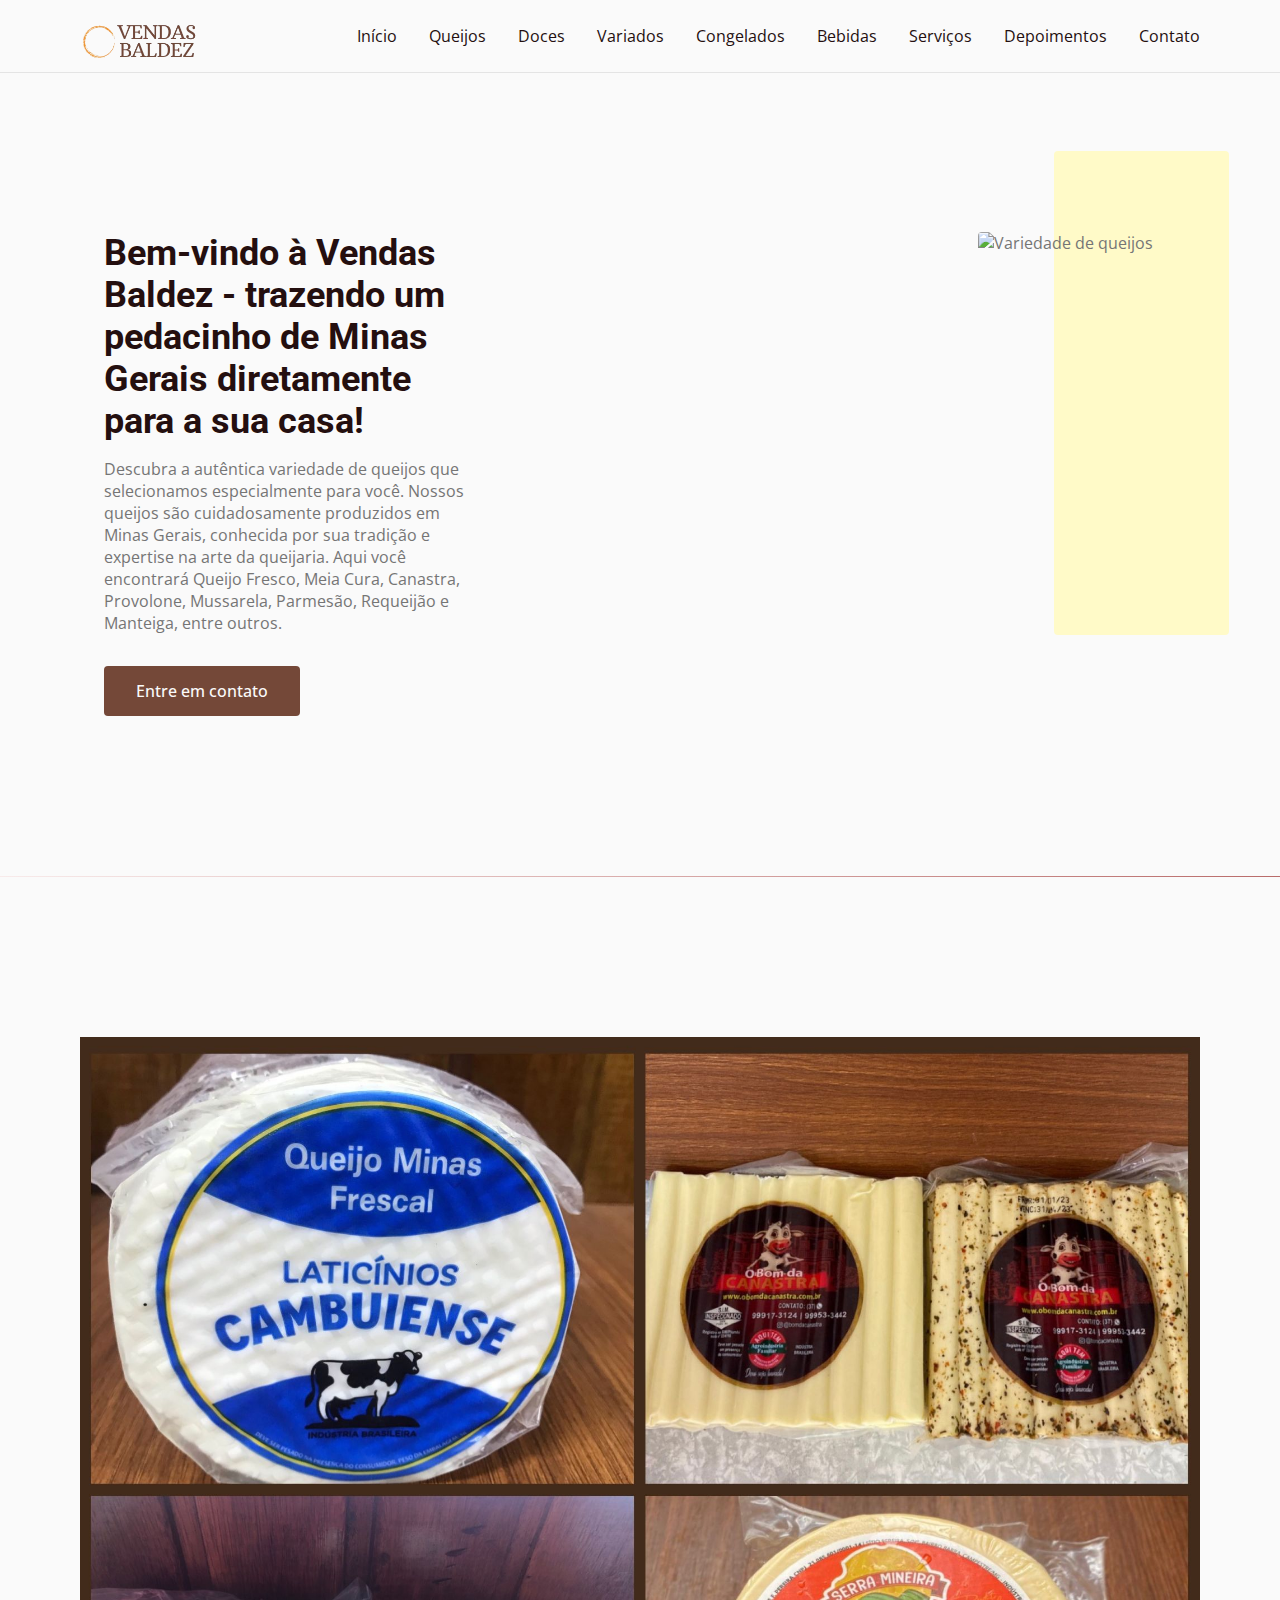
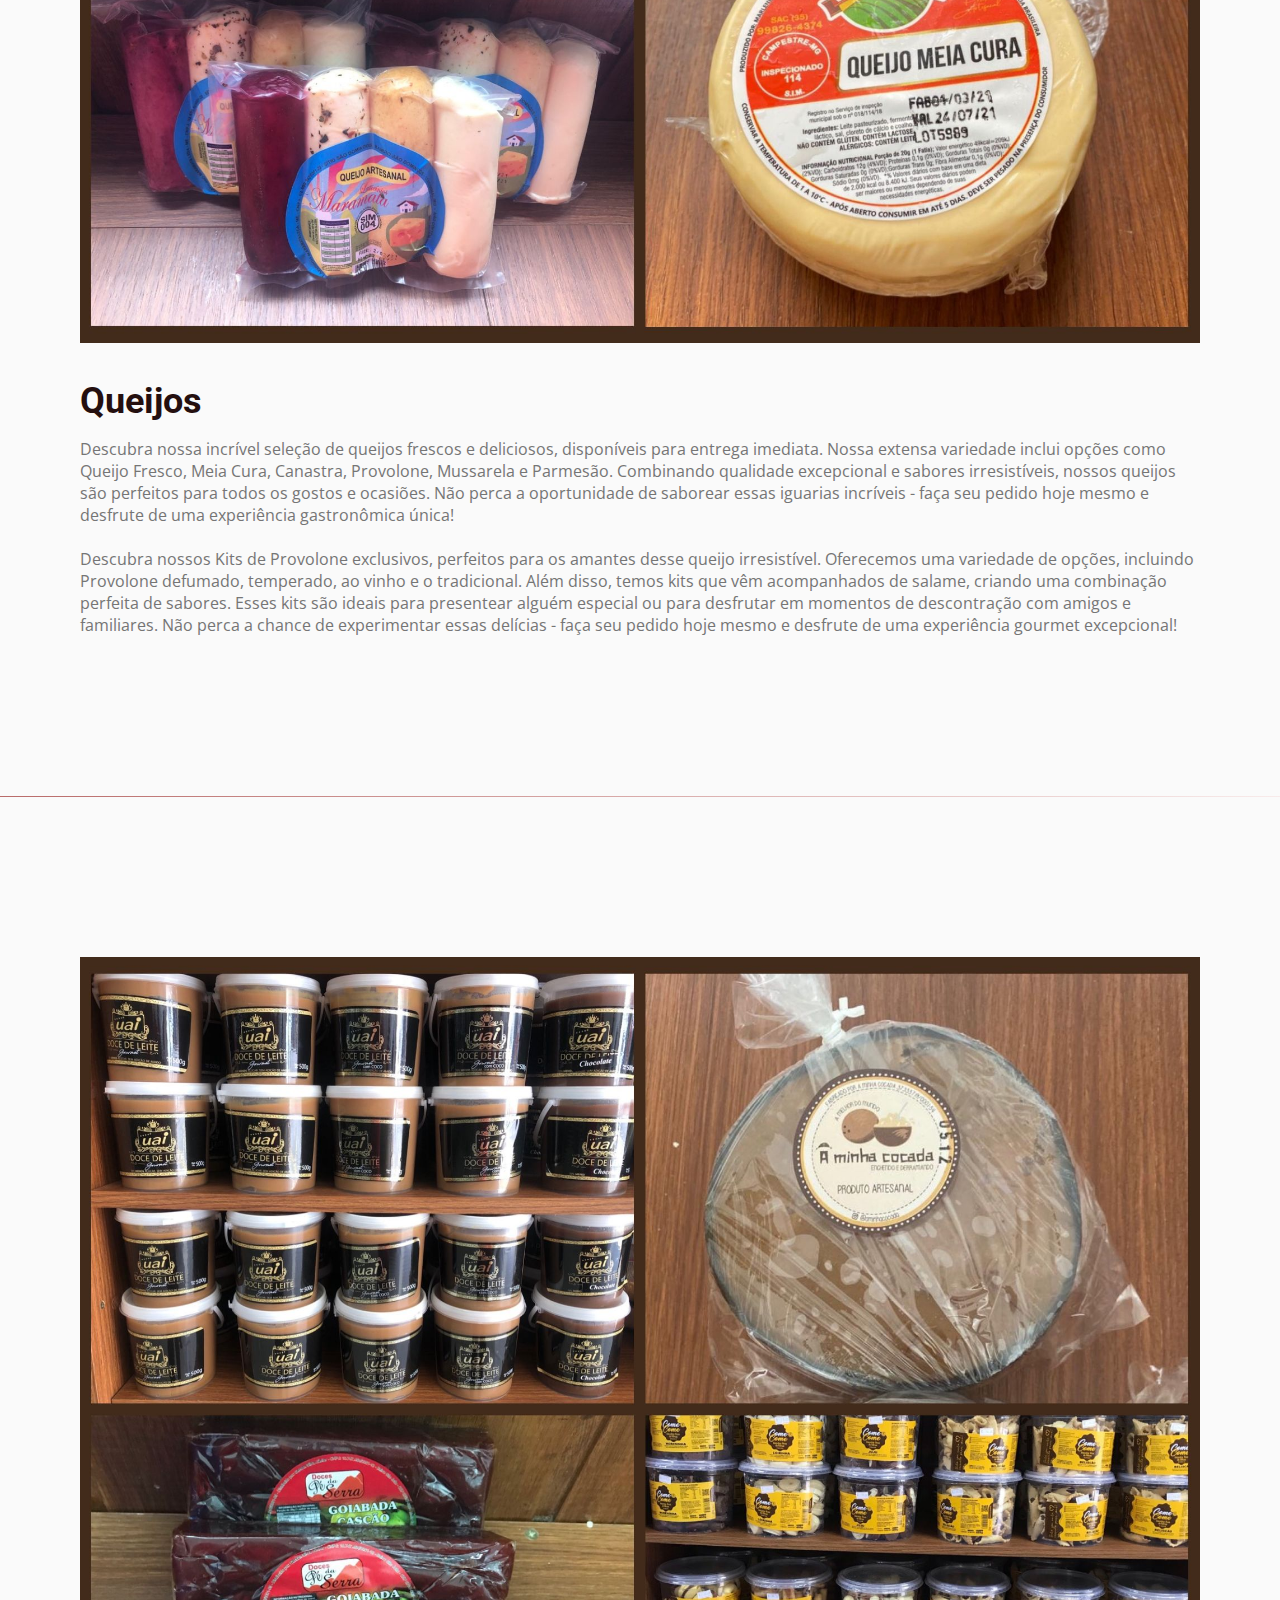
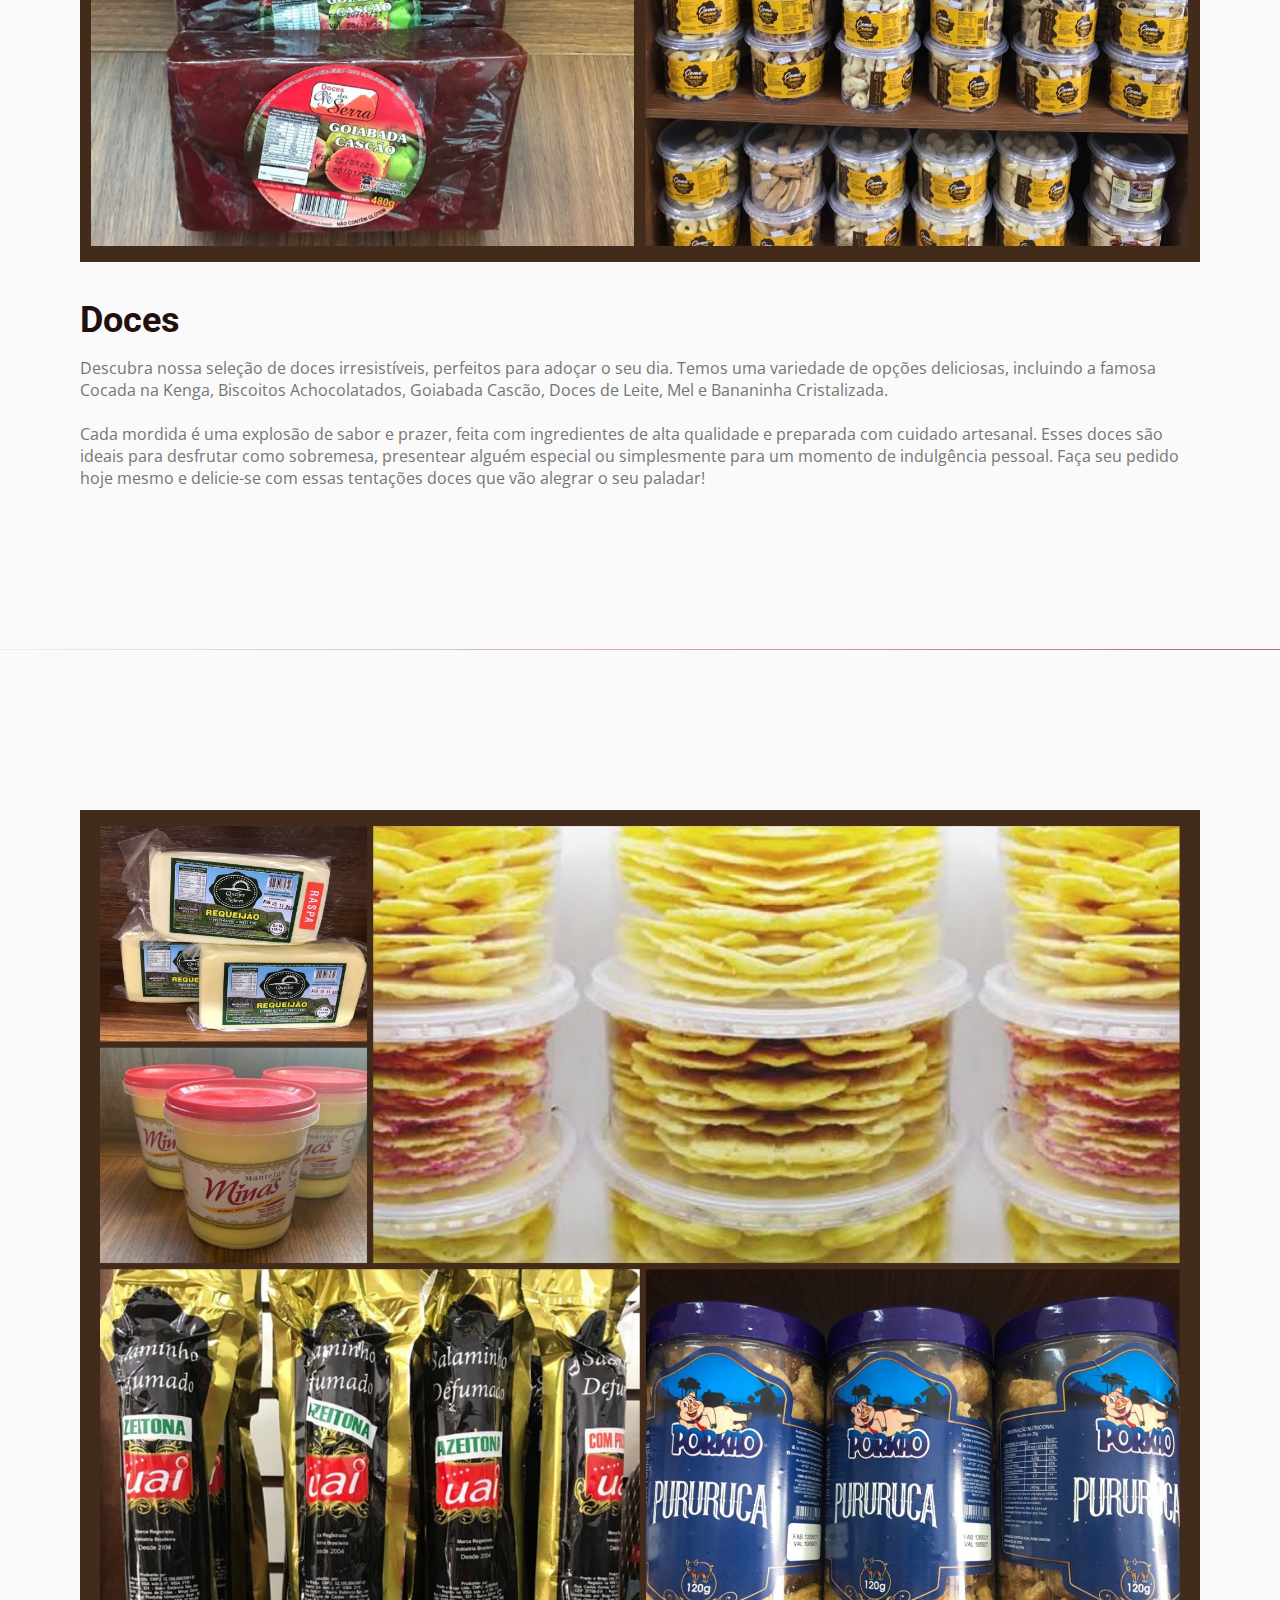
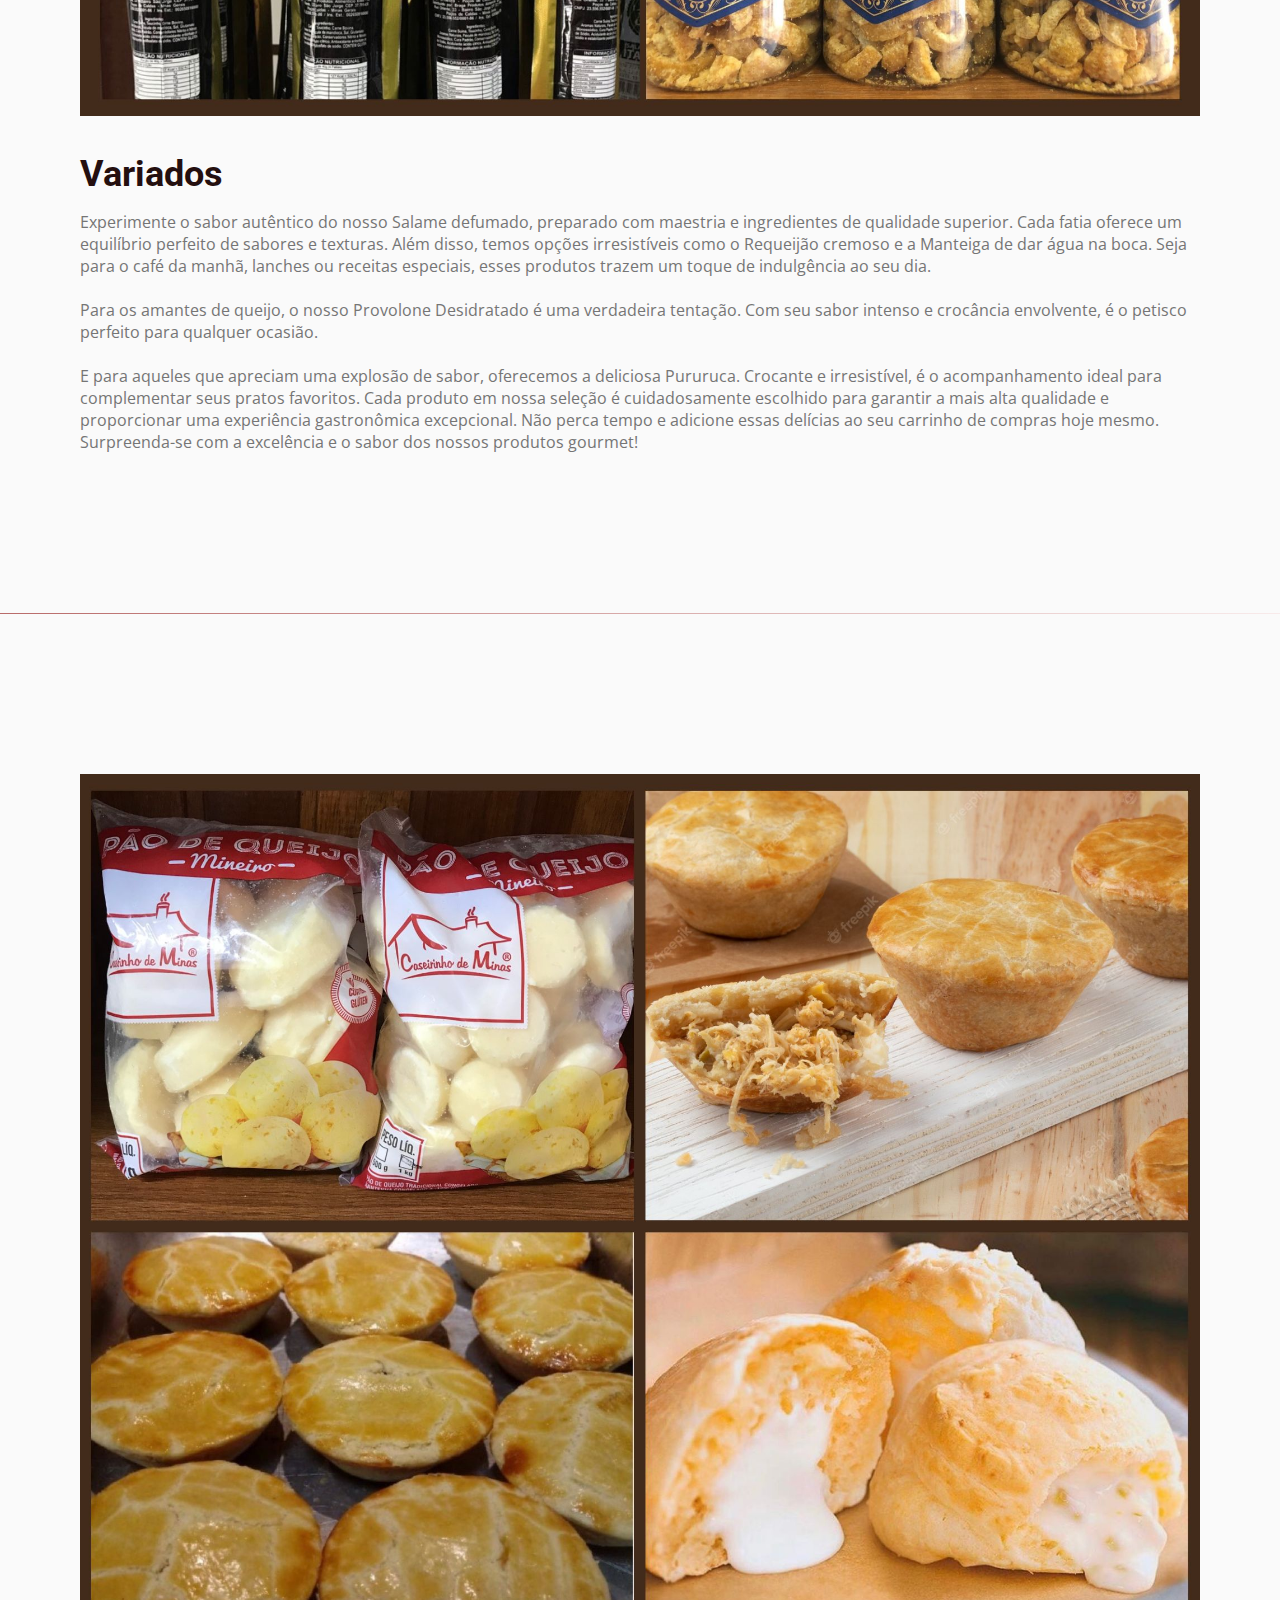
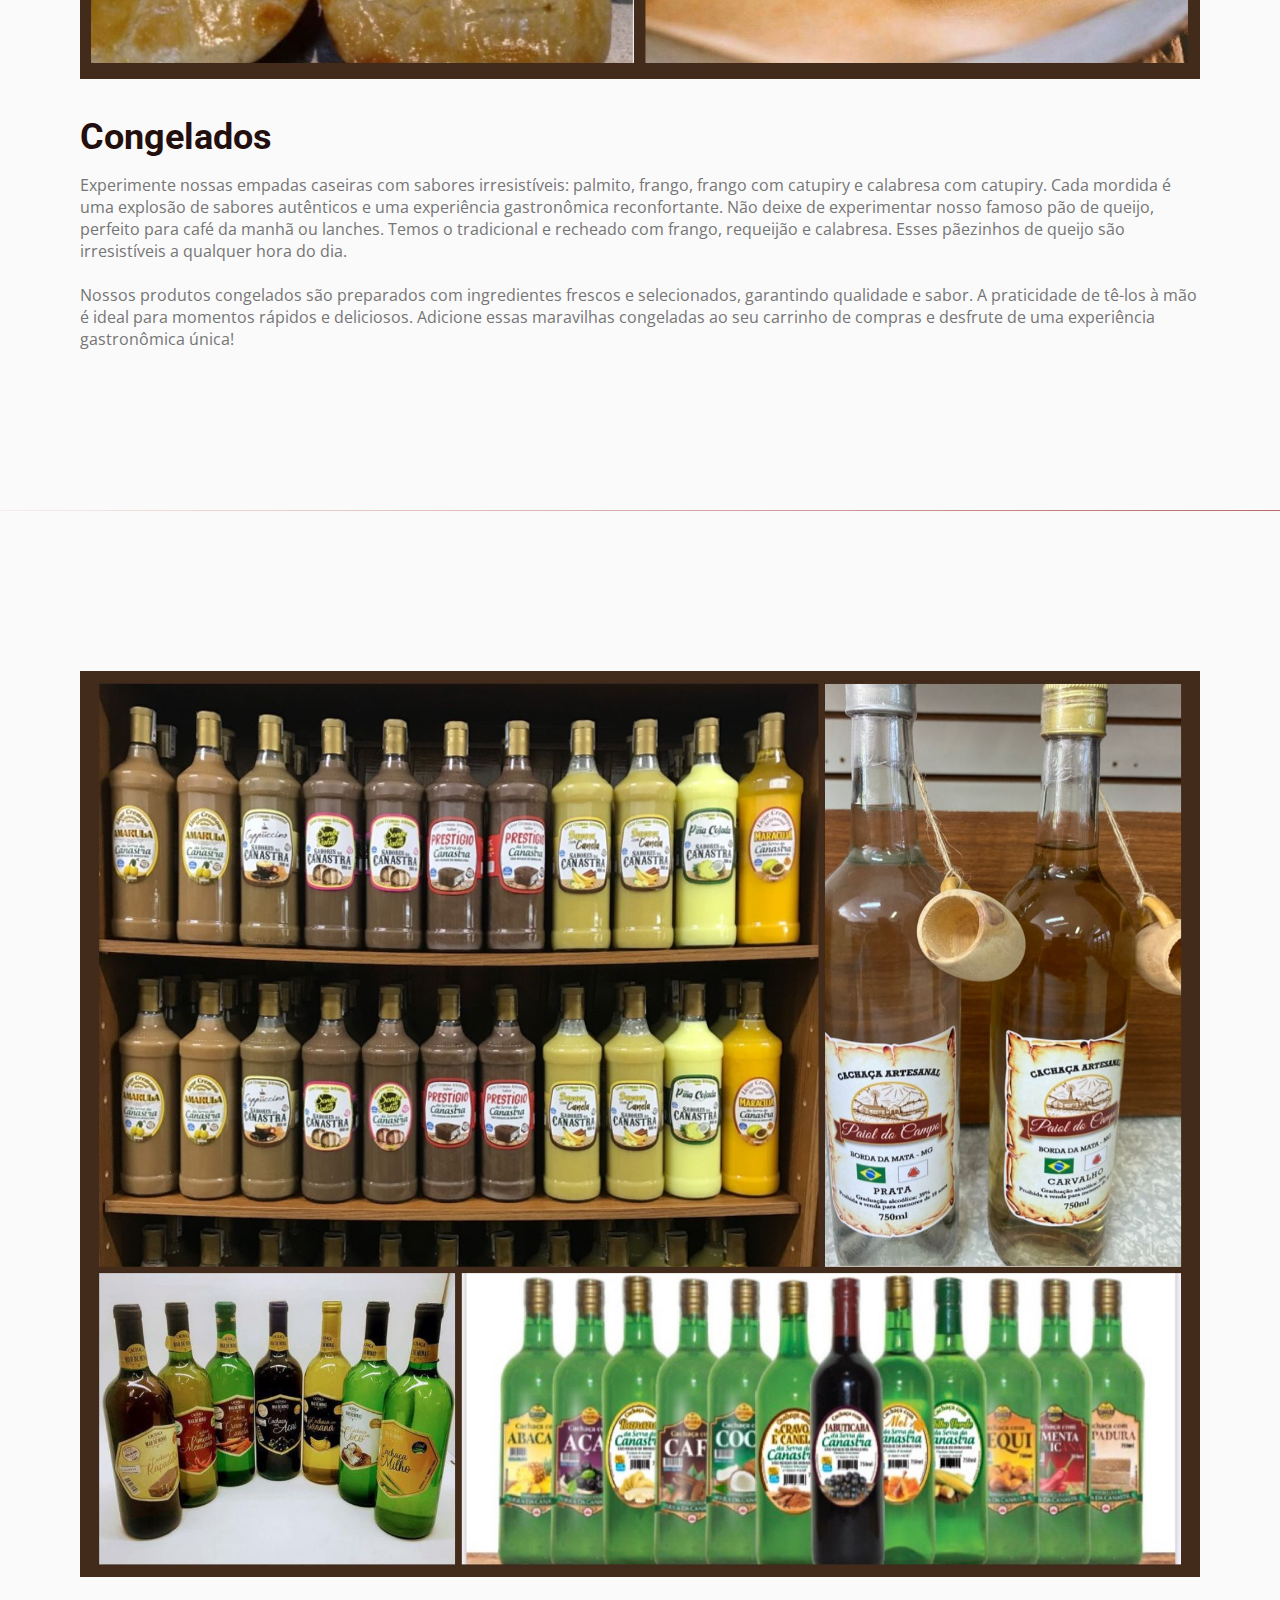
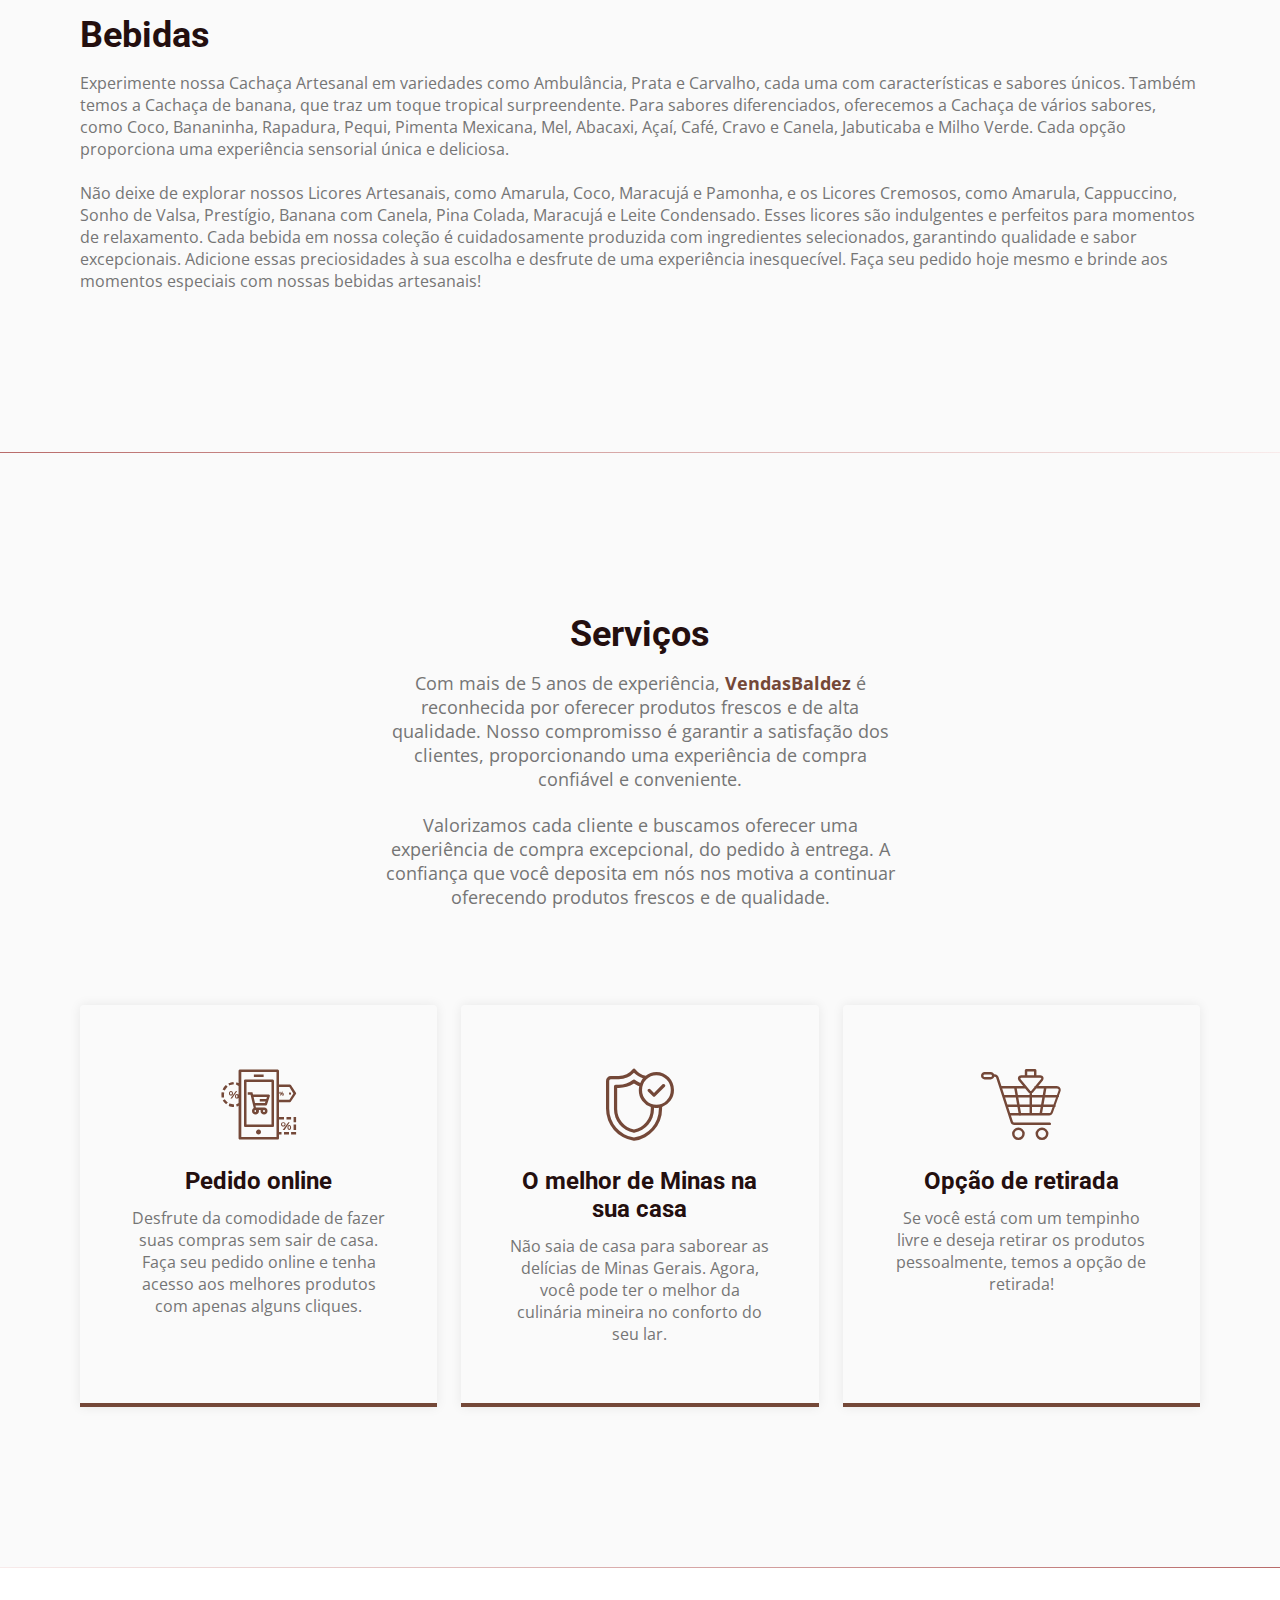
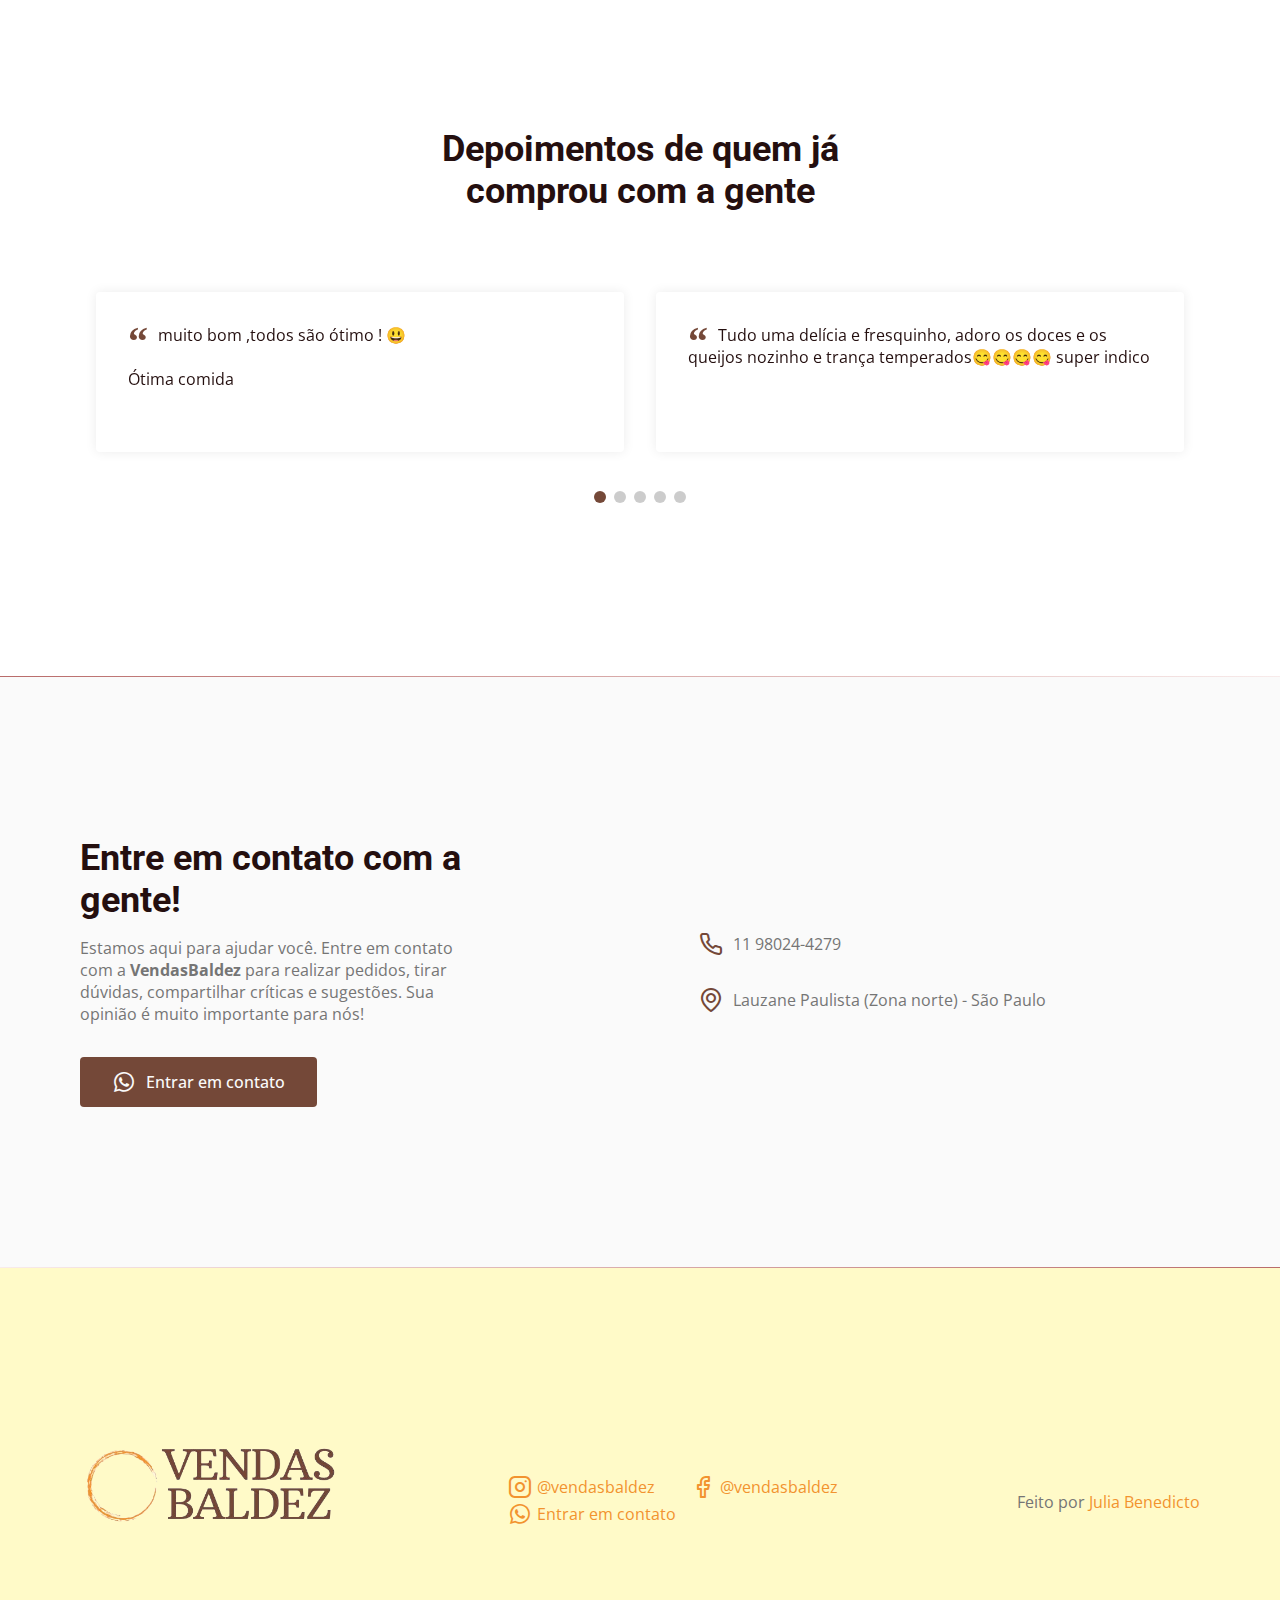
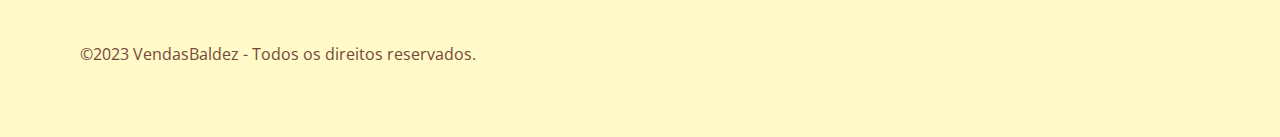
==== commit df140efc: "feat/creator link add" ====
--- a/index.html
+++ b/index.html
@@ -381,8 +381,7 @@
     <div class="container grid">
       <div class="brand">
         <a href="#home" class="logo logo-alt"><img src="img/LOGOS-VENDAS.png" alt="Logo Vendas Baldez"></a>
-        <p>&copy;2021 VendasBaldez</p>
-        <p>Todos os direitos reservados.</p>
+        <p>&copy;2023 VendasBaldez - Todos os direitos reservados.</p>
       </div>
 
       <div class="social">
@@ -396,7 +395,9 @@
         <a href="https://api.whatsapp.com/send?phone=+5511980244279&text=Oi! Gostaria de mais informações"
       target="_blank"><i class="icon-whatsapp"></i> Entrar em contato</a>
         </a>
-      </div>
+
+      </div>
+      <p>Feito por <a class="link-created" href="https://www.linkedin.com/in/julia-benedicto" target="_blank">Julia Benedicto</a></p>
     </div>
   </footer>
 
--- a/style.css
+++ b/style.css
@@ -510,6 +510,10 @@
   margin-right: 5px;
 }
 
+.link-created{
+  color: var(--base-color-alt);
+}
+
 /*====  BACK TO TOP/ VOLTAR PARA CIMA ^ ============================ */
 .back-to-top {
   background: var(--base-color);
